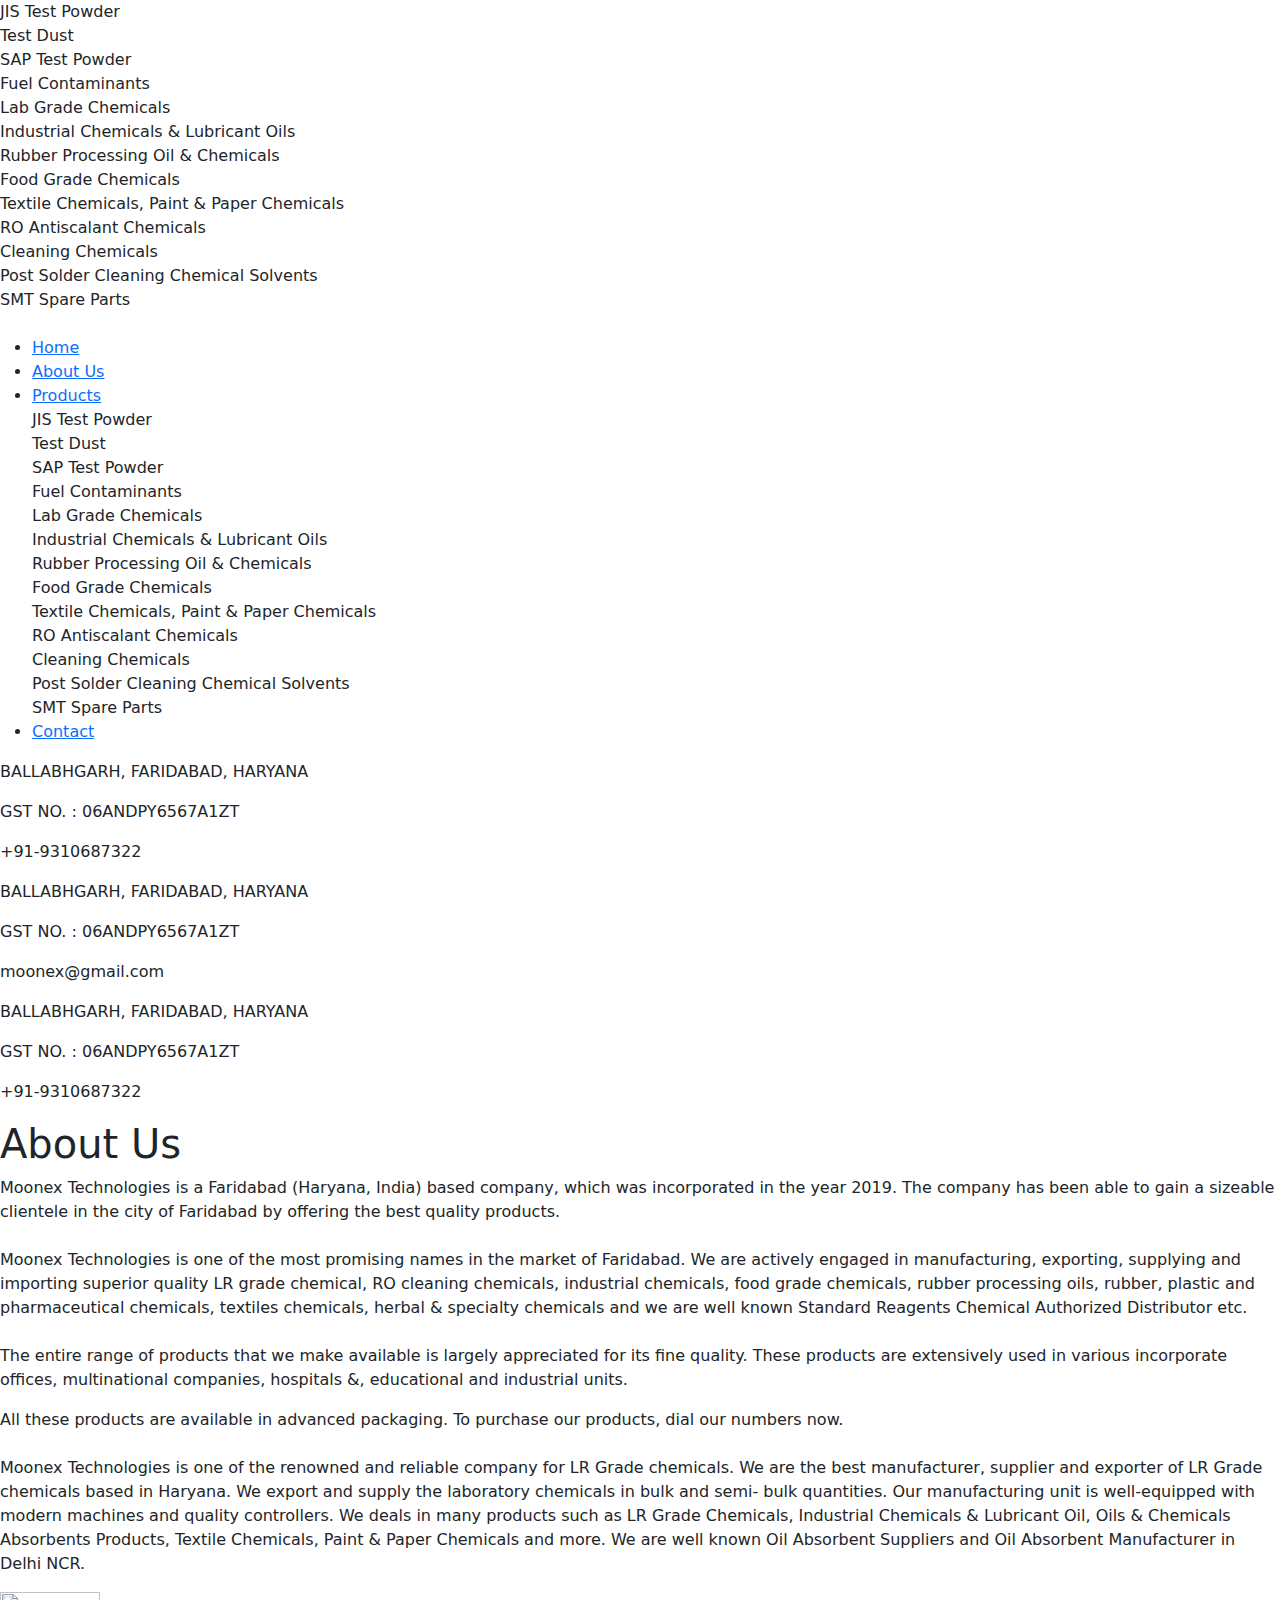
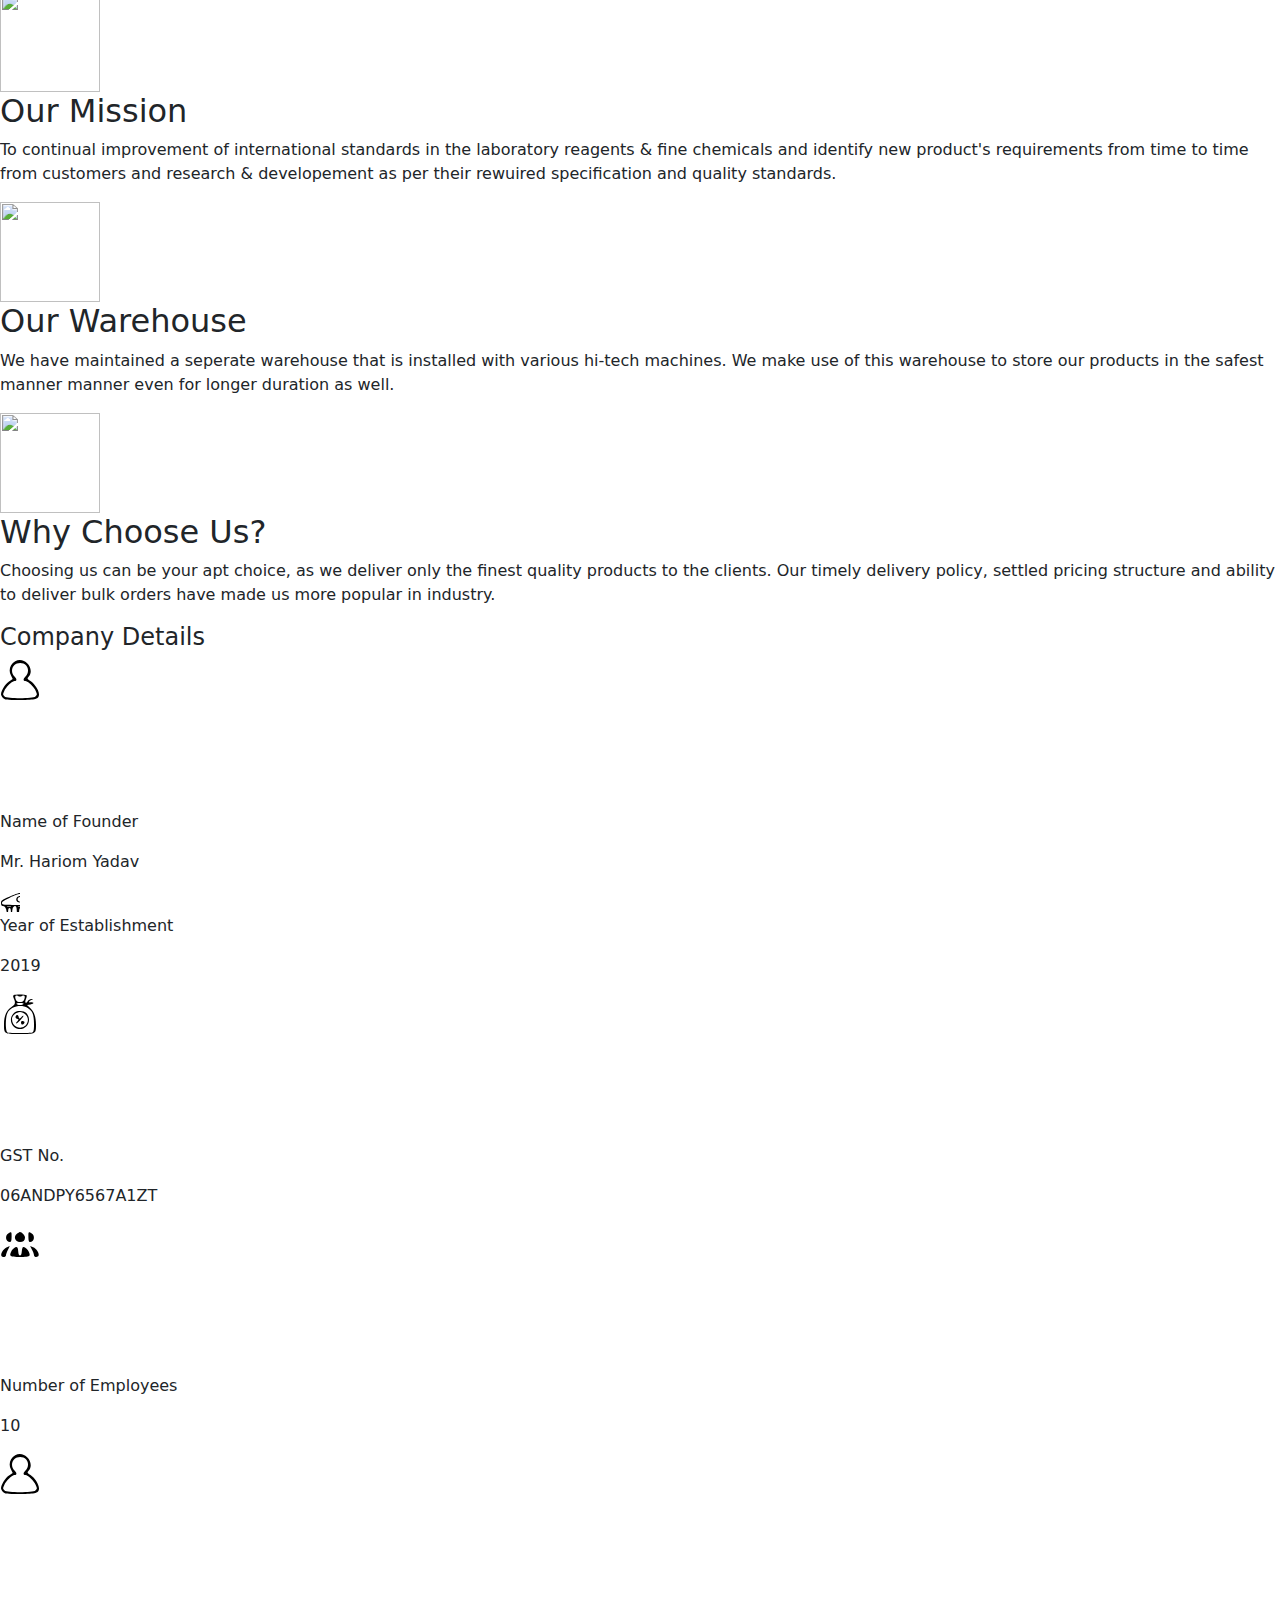
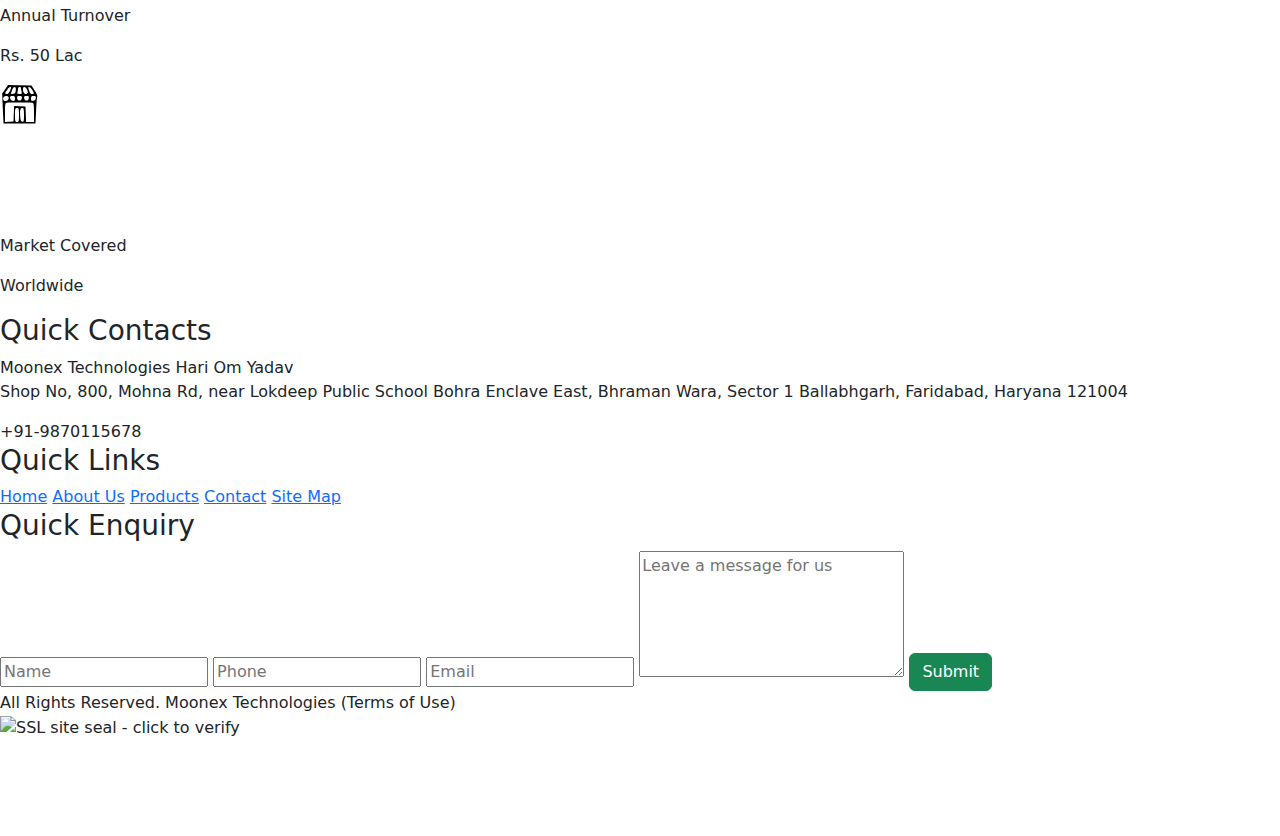
==== html/about_us.html @ 19f406d8 "Add files via upload" ====
<!DOCTYPE html>
<html lang="en">

<head>
    <meta charset="UTF-8">
    <meta http-equiv="X-UA-Compatible" content="IE=edge">
    <meta name="viewport" content="width=device-width, initial-scale=1.0">
    <title>Moonex Technology</title>
    <link rel="stylesheet" href="https://cdn.jsdelivr.net/npm/bootstrap@5.1.1/dist/css/bootstrap.min.css">
    <link rel="stylesheet" href="../css/about_us.css">
    <link rel="stylesheet" href="../css/about_usmobile.css">
    <script src="https://use.fontawesome.com/1861f71565.js"></script>
</head>

<body>
    
     <!-- navbar -->
     <nav>
        
        <div class="mobile__toggle_off"  onclick="myFunction()">
            <span class="fa fa-bars" id="bars"></span>
            <span class="fa fa-times" id="wheel"></span>

        </div>
        <div class="verticalDrop" id="vDropOn">
            <div class="vertical__box" id="vd1"onclick="navDrop(this.id)">JIS Test Powder</div>
            <div class="vertical__box" id="vd2"onclick="navDrop(this.id)">Test Dust</div>
            <div class="vertical__box" id="vd3"onclick="navDrop(this.id)">SAP Test Powder</div>
            <div class="vertical__box" id="vd4"onclick="navDrop(this.id)">Fuel Contaminants</div>
            <div class="vertical__box" id="vd5"onclick="navDrop(this.id)">Lab Grade Chemicals</div>
            <div class="vertical__box" id="vd6"onclick="navDrop(this.id)">Industrial Chemicals & Lubricant Oils</div>
            <div class="vertical__box" id="vd7"onclick="navDrop(this.id)">Rubber Processing Oil & Chemicals</div>
            <div class="vertical__box" id="vd8"onclick="navDrop(this.id)">Food Grade Chemicals</div>
            <div class="vertical__box" id="vd9"onclick="navDrop(this.id)">Textile Chemicals, Paint & Paper Chemicals</div>
            <div class="vertical__box" id="vd10"onclick="navDrop(this.id)">RO Antiscalant Chemicals</div>
            <div class="vertical__box" id="vd11"onclick="navDrop(this.id)">Cleaning Chemicals</div>
            <div class="vertical__box" id="vd12"onclick="navDrop(this.id)">Post Solder Cleaning Chemical Solvents</div>
            <div class="vertical__box" id="vd13"onclick="navDrop(this.id)">SMT Spare Parts</div>
    </div>
        <div class="mobile__toggle_on" id="mobile__on">
        
            <div class="vertical__box"><a href="../index.html">Home</a></div>    
            <div class="vertical__box"><a href="about_us.html">About Us</a></div>
            <div class="vertical__box" id="vertical_product">Products
            
            
            </div>

            <div class="vertical__box"><a href="contact.html">Contact</a></div>
            
    </div>
        
        <div class="logo">
            <img src="../photos/logo.png" alt="" srcset="">
        </div>
        
        <!-- <div class="menu"> -->
            <ul class="list__items">
                <li><a href="">Home</a></li>
                <li><a href="html/about_us.html">About Us</a></li>
                <li id="product_dropdown"><a href="html/products.html">Products </a>
                <div id="dropDown">

                        <!-- https://qmigo.github.io/moonex.github.io/html/products.html -->
                        <div id="nv1"onclick="navDrop(this.id)">JIS Test Powder</div>
                        <div id="nv2"onclick="navDrop(this.id)">Test Dust</div>
                        <div id="nv3"onclick="navDrop(this.id)">SAP Test Powder</div>
                        <div id="nv4"onclick="navDrop(this.id)">Fuel Contaminants</div>
                        <div id="nv5"onclick="navDrop(this.id)">Lab Grade Chemicals</div>
                        <div id="nv6"onclick="navDrop(this.id)">Industrial Chemicals & Lubricant Oils</div>
                        <div id="nv7"onclick="navDrop(this.id)">Rubber Processing Oil & Chemicals</div>
                        <div id="nv8"onclick="navDrop(this.id)">Food Grade Chemicals</div>
                        <div id="nv9"onclick="navDrop(this.id)">Textile Chemicals, Paint & Paper Chemicals</div>
                        <div id="nv10"onclick="navDrop(this.id)">RO Antiscalant Chemicals</div>
                        <div id="nv11"onclick="navDrop(this.id)">Cleaning Chemicals</div>
                        <div id="nv12"onclick="navDrop(this.id)">Post Solder Cleaning Chemical Solvents</div>
                        <div id="nv13"onclick="navDrop(this.id)">SMT Spare Parts</div>
                    </div>
                </li>
                
                <li><a href="html/contact.html">Contact</a></li>
            </ul>
        <div class="contact__icons">
            <div class="icons__hover " >
                
                <span class="fa fa-mobile fa-lg " ></span>
            </div>
            <div class="contact_notification">
                <p> BALLABHGARH, FARIDABAD, HARYANA</p>
                <p> GST NO. : 06ANDPY6567A1ZT </p>
                <p> +91-9310687322</p>
                
            </div>

            <div class="icons__hover">
                
                <span class="fa fa-envelope fa-sm" onclick="gmail()"></span>
            </div>
            <div class="contact_notification">
                <p> BALLABHGARH, FARIDABAD, HARYANA</p>
                <p> GST NO. : 06ANDPY6567A1ZT </p>
                <p> moonex@gmail.com</p>
                
            </div>
            <div class="icons__hover">
                
                <span class="fa fa-whatsapp fa-lg" onclick="whtsapWeb()"></span>
            </div>
            <div class="contact_notification">
                <p> BALLABHGARH, FARIDABAD, HARYANA</p>
                <p> GST NO. : 06ANDPY6567A1ZT </p>
                <p> +91-9310687322</p>
                
            </div>
            
        </div>
         
    </nav>
   
    <!-- navbar -->
    <!--container class  -->
    <div class="container_">
        <section class="heading">
            <div class="heading_bg"></div>
            <h1>About Us</h1>
        </section>
        <!-- content section -->
        <section class="content_section">
            <div class="content_col1">
                <div class="content_col1_box">
                    <p>
                        Moonex Technologies is a Faridabad (Haryana, India) based company, which was incorporated in the year 2019. The company has been able to gain a sizeable clientele in the city of Faridabad by offering the best quality products.<br><br>                        Moonex Technologies is one of the most promising names in the market of Faridabad. We are actively engaged in manufacturing, exporting, supplying and importing superior quality LR grade chemical, RO cleaning chemicals, industrial
                        chemicals, food grade chemicals, rubber processing oils, rubber, plastic and pharmaceutical chemicals, textiles chemicals, herbal & specialty chemicals and we are well known Standard Reagents Chemical Authorized Distributor etc.<br><br>                        The entire range of products that we make available is largely appreciated for its fine quality. These products are extensively used in various incorporate offices, multinational companies, hospitals &, educational and industrial
                        units.
                    </p>

                </div>
            </div>
            <div class="content_col2">
                <div class="content_col2_box">
                    <p>

                        All these products are available in advanced packaging. To purchase our products, dial our numbers now.<br><br> Moonex Technologies is one of the renowned and reliable company for LR Grade chemicals. We are the best manufacturer,
                        supplier and exporter of LR Grade chemicals based in Haryana. We export and supply the laboratory chemicals in bulk and semi- bulk quantities. Our manufacturing unit is well-equipped with modern machines and quality controllers.
                        We deals in many products such as LR Grade Chemicals, Industrial Chemicals & Lubricant Oil, Oils & Chemicals Absorbents Products, Textile Chemicals, Paint & Paper Chemicals and more. We are well known Oil Absorbent Suppliers and
                        Oil Absorbent Manufacturer in Delhi NCR.
                    </p>
                </div>

            </div>
        </section>
        <!-- content section -->
        <!-- cards section -->
        <section class="cards_section">
            <div class="cards_container">
                <div class="cards">
                    <img src="../photos/comp-info-img-14683.png" alt="" height="100px" width="100px">
                    <h2>Our Mission</h2>
                    <p class="text">
                        To continual improvement of international standards in the laboratory reagents & fine chemicals and identify new product's requirements from time to time from customers and research & developement as per their rewuired specification and quality standards.
                    </p>
                </div>
                <div class="cards">
                    <img src="../photos/comp-info-img-14686.png" alt="" height="100px" width="100px">
                    <h2>Our Warehouse</h2>
                    <p>
                        We have maintained a seperate warehouse that is installed with various hi-tech machines. We make use of this warehouse to store our products in the safest manner manner even for longer duration as well.
                    </p>
                </div>
                <div class="cards">
                    <img src="../photos/comp-info-img-14687.png" alt="" height="100px" width="100px">
                    <h2>Why Choose Us?</h2>
                    <p>
                        Choosing us can be your apt choice, as we deliver only the finest quality products to the clients. Our timely delivery policy, settled pricing structure and ability to deliver bulk orders have made us more popular in industry.
                    </p>
                </div>

            </div>
        </section>
        <!-- cards section -->
        <!-- company details -->
        <section class="company_details">
            <div class="company_details_heading">
                <h4>Company Details</h4>
                <div class="underline"></div>
            </div>
            <div class="details_div">
                <div class="details">
                    <div class="information">
                        <div class="svg_img">
                            <div class="svg_border">
                                <svg version="1.0"><g transform="translate(0,40) scale(0.10,-0.10)"><path d="M152 387 c-51 -29 -70 -88 -43 -140 l18 -36 -37 -25 c-37 -24 -80
                                -94 -80 -129 0 -9 9 -26 20 -37 18 -18 33 -20 168 -20 163 0 192 8 192 57 0
                                39 -45 108 -85 133 -32 20 -35 24 -21 39 72 80 -37 210 -132 158z m108 -39
                                c29 -31 26 -83 -5 -114 -26 -26 -25 -44 0 -44 22 0 87 -61 101 -97 17 -40 17
                                -38 -2 -57 -23 -23 -285 -23 -308 0 -19 19 -19 17 -2 57 14 36 79 97 101 97
                                25 0 26 18 0 44 -32 32 -33 81 -3 113 29 31 89 32 118 1z"></path>"&gt;</g></svg>
                            </div>
                        </div>
                        <div class="info">
                            <p class="light fn-small">Name of Founder</p>
                            <p class="fn-medium">Mr. Hariom Yadav</p>
                        </div>

                    </div>
                    <div class="information">
                        <div class="svg_img">
                            <div class="svg_border">
                                <svg version="1.0" width="20px" height="20px"><g transform="translate(0,40) scale(0.10,-0.10)"><path d="M93 353 c-76 -33 -83 -38 -83 -64 0 -20 5 -29 16 -29 30 0 43 -32 44
                                    -107 0 -53 -4 -73 -13 -73 -19 0 -49 -39 -45 -58 3 -15 24 -17 184 -20 155 -2
                                    183 0 194 13 11 14 9 20 -18 45 -30 27 -32 33 -32 99 0 82 6 101 30 101 23 0
                                    33 15 25 38 -6 21 -161 92 -197 91 -13 0 -60 -17 -105 -36z m206 -9 c59 -27
                                    81 -42 81 -55 0 -18 -11 -19 -180 -19 -169 0 -180 1 -180 19 0 13 21 28 78 54
                                    42 20 87 36 99 36 12 1 58 -15 102 -35z m-191 -91 c-10 -2 -26 -2 -35 0 -10 3
                                    -2 5 17 5 19 0 27 -2 18 -5z m56 -9 c3 -9 6 -49 6 -90 0 -72 -1 -74 -25 -74
                                    -25 0 -25 1 -25 78 0 47 5 83 12 90 16 16 25 15 32 -4z m54 9 c-10 -2 -26 -2
                                    -35 0 -10 3 -2 5 17 5 19 0 27 -2 18 -5z m56 -9 c3 -9 6 -49 6 -90 0 -72 -1
                                    -74 -25 -74 -24 0 -25 2 -25 74 0 41 3 81 6 90 8 21 30 21 38 0z m54 9 c-10
                                    -2 -26 -2 -35 0 -10 3 -2 5 17 5 19 0 27 -2 18 -5z m-218 -93 c0 -64 -3 -80
                                    -15 -80 -12 0 -15 16 -15 80 0 64 3 80 15 80 12 0 15 -16 15 -80z m108 -3 c2
                                    -64 0 -77 -13 -77 -12 0 -15 15 -15 81 0 60 3 80 13 77 8 -3 13 -31 15 -81z
                                    m102 3 c0 -64 -3 -80 -15 -80 -12 0 -15 15 -15 73 0 41 3 77 7 80 17 18 23 0
                                    23 -73z m40 -100 c0 -6 -60 -10 -161 -10 -104 0 -158 3 -154 10 4 6 68 10 161
                                    10 96 0 154 -4 154 -10z m20 -30 c0 -6 -67 -10 -180 -10 -113 0 -180 4 -180
                                    10 0 6 67 10 180 10 113 0 180 -4 180 -10z"></path><path d="M169 344 c-17 -21 0 -49 31 -49 31 0 48 28 31 49 -17 20 -45 20 -62
                                    0z m51 -13 c0 -26 -17 -36 -35 -21 -18 15 -8 40 16 40 12 0 19 -7 19 -19z"></path>"&gt;</g></svg>
                            </div>
                        </div>
                        <div class="info">
                            <p class="light fn-small">Year of Establishment</p>
                            <p class="fn-medium">2019</p>
                        </div>

                    </div>
                    <div class="information">
                        <div class="svg_img">
                            <div class="svg_border">
                                <svg version="1.0"><g transform="translate(0,40) scale(0.10,-0.10)"><path d="M139 389 c-10 -6 -10 -13 -1 -34 20 -43 14 -62 -23 -84 -48 -28 -74
                                    -88 -75 -169 0 -103 -2 -102 160 -102 160 0 160 0 160 92 0 77 -18 128 -56
                                    165 l-34 32 35 7 c19 3 32 11 29 16 -4 5 -15 8 -25 5 -27 -7 -24 12 4 23 22 9
                                    22 9 1 9 -12 1 -28 -9 -37 -21 -20 -31 -33 -16 -17 22 7 17 10 34 6 37 -9 10
                                    -112 12 -127 2z m81 -9 c26 14 37 -8 20 -39 -15 -29 -65 -29 -80 0 -17 31 -6
                                    53 20 39 14 -8 26 -8 40 0z m15 -80 c-3 -5 -19 -10 -35 -10 -16 0 -32 5 -35
                                    10 -4 6 10 10 35 10 25 0 39 -4 35 -10z m42 -40 c48 -29 63 -67 63 -158 0 -64
                                    -3 -81 -16 -86 -20 -8 -228 -8 -248 0 -22 9 -23 152 -1 195 34 65 135 90 202
                                    49z"></path><path d="M135 205 c-35 -34 -34 -93 1 -129 58 -58 154 -17 154 66 0 54 -35 88
                                    -90 88 -30 0 -47 -6 -65 -25z m120 -10 c62 -61 -5 -158 -86 -125 -31 13 -49
                                    43 -49 81 0 31 44 69 80 69 19 0 40 -9 55 -25z"></path><path d="M156 175 c-4 -10 2 -19 15 -23 19 -7 19 -9 5 -21 -9 -8 -16 -18 -16
                                    -24 0 -6 18 6 40 28 39 38 49 65 11 31 -17 -16 -19 -16 -24 4 -6 24 -22 26
                                    -31 5z"></path><path d="M210 116 c0 -8 4 -17 9 -20 11 -7 33 18 24 27 -12 12 -33 7 -33 -7z"></path>"&gt;</g></svg>
                            </div>
                        </div>
                        <div class="info">
                            <p class="light fn-small">GST No.</p>
                            <p class=" fn-medium ">06ANDPY6567A1ZT</p>
                        </div>

                    </div>
                    <div class="information ">
                        <div class="svg_img ">
                            <div class="svg_border ">
                                <svg version="1.0 "><g transform="translate(0,40) scale(0.10,-0.10) "><path d="M82 304 c-36 -25 -24 -84 18 -84 11 0 15 12 16 50 1 55 -1 57 -34 34z "></path><path d="M172 304 c-41 -29 -23 -84 28 -84 32 0 50 17 50 46 0
                                20 -32 54 -50 54 -3 0 -16 -7 -28 -16z "></path><path d="M284 270 c1 -38 5 -50 17 -50 41 0 53 59 17 84 -33 23 -35 21 -34 -34z "></path><path d="M64 166 c-31 -14 -61 -66 -49 -85 11 -18 45 -13 45 7 0 9 9 34 20 55 11 20 19 37 18
                                37 -2 -1 -17 -7 -34 -14z "></path><path d="M320 142 c11 -20 20 -45 20 -54 0 -22 38 -25 46 -4 9 24 -23 73 -55 84 l-30 11 19 -37z "></path><path d="M139 157 c-23 -17 -41 -56 -35 -73 8 -20 184 -20 192 0 10 26 -33 85 -63 86 -7
                                0 -13 -18 -15 -42 -2 -30 -8 -43 -18 -43 -10 0 -16 13 -18 43 -3 43 -14 51 -43 29z "></path>"&gt;</g>
                                </svg>
                            </div>
                        </div>
                        <div class="info">
                            <p class="light fn-small">Number of Employees</p>
                            <p class="fn-medium">10</p>
                        </div>

                    </div>
                    <div class="information">
                        <div class="svg_img">
                            <div class="svg_border">
                                <svg version="1.0"><g transform="translate(0,40) scale(0.10,-0.10)"><path d="M152 387 c-51 -29 -70 -88 -43 -140 l18 -36 -37 -25 c-37 -24 -80
                                    -94 -80 -129 0 -9 9 -26 20 -37 18 -18 33 -20 168 -20 163 0 192 8 192 57 0
                                    39 -45 108 -85 133 -32 20 -35 24 -21 39 72 80 -37 210 -132 158z m108 -39
                                    c29 -31 26 -83 -5 -114 -26 -26 -25 -44 0 -44 22 0 87 -61 101 -97 17 -40 17
                                    -38 -2 -57 -23 -23 -285 -23 -308 0 -19 19 -19 17 -2 57 14 36 79 97 101 97
                                    25 0 26 18 0 44 -32 32 -33 81 -3 113 29 31 89 32 118 1z"></path>"&gt;</g></svg>
                            </div>
                        </div>
                        <div class="info">
                            <p class="light fn-small">Annual Turnover</p>
                            <p class="fn-medium">Rs. 50 Lac</p>
                        </div>

                    </div>
                    <div class="information">
                        <div class="svg_img">
                            <div class="svg_border">
                                <svg version="1.0"><g transform="translate(0,40) scale(0.10,-0.10)"><path d="M51 347 l-29 -43 6 -150 7 -149 160 0 160 0 6 131 c3 72 9 135 12
                                    141 3 5 -8 32 -26 59 l-32 49 -117 3 -117 3 -30 -44z m59 19 c0 -25 -26 -66
                                    -41 -66 -24 0 -24 5 2 41 17 24 39 39 39 25z m48 -28 c-2 -25 -8 -34 -25 -36
                                    -27 -4 -26 -5 -12 37 15 43 41 42 37 -1z m52 20 c0 -7 3 -23 6 -35 5 -20 2
                                    -23 -21 -23 -21 0 -26 4 -21 16 3 9 6 24 6 35 0 10 7 19 15 19 8 0 15 -6 15
                                    -12z m60 -14 c14 -36 13 -44 -9 -44 -20 0 -31 18 -31 51 0 28 29 23 40 -7z
                                    m53 -3 c21 -37 21 -41 -2 -41 -10 0 -21 8 -24 18 -2 9 -8 25 -12 35 -12 29 19
                                    20 38 -12z m-239 -70 c10 -16 -5 -41 -24 -41 -23 0 -34 16 -26 35 6 16 42 20
                                    50 6z m66 -17 c0 -21 -4 -25 -22 -22 -15 2 -24 11 -26 26 -3 18 1 22 22 22 21
                                    0 26 -5 26 -26z m68 4 c-2 -15 -10 -23 -23 -23 -13 0 -21 8 -23 23 -3 18 1 22
                                    23 22 22 0 26 -4 23 -22z m70 0 c-2 -15 -10 -23 -23 -23 -13 0 -21 8 -23 23
                                    -3 18 1 22 23 22 22 0 26 -4 23 -22z m70 0 c-2 -15 -11 -24 -25 -26 -19 -3
                                    -23 1 -23 22 0 21 5 26 26 26 21 0 25 -4 22 -22z m-30 -47 c9 -1 12 -27 12
                                    -96 l0 -95 -40 0 -39 0 -3 77 -3 78 -57 3 -57 3 -3 -78 -3 -78 -42 -3 -43 -3
                                    0 95 c0 82 2 95 18 98 14 3 223 2 260 -1z m-138 -121 c0 -63 -2 -70 -20 -70
                                    -18 0 -20 7 -20 70 0 63 2 70 20 70 18 0 20 -7 20 -70z m50 -1 c0 -62 -2 -70
                                    -17 -67 -14 2 -19 15 -21 57 -4 63 2 81 23 81 12 0 15 -14 15 -71z"></path>"&gt;</g></svg>
                            </div>
                        </div>
                        <div class="info">
                            <p class="light fn-small">Market Covered</p>
                            <p class="fn-medium">Worldwide</p>
                        </div>

                    </div>
                </div>
            </div>
        </section>
        <!-- company details -->
    </div>
    <!--container class  -->
    <!-- footer -->

    <section class="footer">
        <div class="footer_one">
            <div class="q_contact">
                <h3>
                    Quick Contacts
                </h3>
                <span>
                    <i class="fa fa-building"></i>
                    Moonex Technologies
                </span>
                <span>
                    <i class="fa fa-user fa-lg"></i>
                    Hari Om Yadav
                </span>
                <span id="span3">
                    <i class="fa fa-map-marker fa-lg"></i>
                    <p>Shop No, 800, Mohna Rd, near Lokdeep Public School
                    Bohra Enclave East, Bhraman Wara, Sector 1
                    Ballabhgarh, Faridabad, Haryana 121004 </p>
                </span>
                <span>
                    <i class="fa fa-mobile fa-2x"></i>
                    +91-9870115678
                </span>
                <div class="footerline"></div>
            </div>
            
            <div class="q_links">
                <h3>
                    Quick Links
                </h3>
                <a href="../index.html">Home</a>
                <a href="about_us.html">About Us</a>
                <a href="products.html">Products</a>
                <a href="contact.html">Contact</a>
                <a href="contact.html#map">Site Map</a>
                <div class="footerline"></div>

            </div>
            <div class="q_enquiry">
                <h3>
                    Quick Enquiry
                </h3>
                <form action="" id="form" class="form">
                    <input type="text" placeholder="Name">
                    <input type="tel" name="" id="" placeholder="Phone">
                    <input id="email"type="email" placeholder="Email">
                   
                    <textarea name="" id="textarea" cols="30" rows="5" placeholder="Leave a message for us"></textarea>
                    <button class="btn btn-success">Submit</button>
                </form>
                
            </div>
        </div>
        <div class="footer_two">
            <div class="footer_content">
                All Rights Reserved. Moonex Technologies (Terms of Use)<br>
                <!-- Developed & Managed By Weblink.In Pvt. Ltd. -->
            </div>
            <div class="footer_logo">
                <!-- <img src="https://catalog.wlimg.com/main-common/ei.png" alt=""> -->
                <img style="cursor:pointer;cursor:hand" src="https://seal.starfieldtech.com/images/3/en/siteseal_sf_3_h_l_m.gif"  alt="SSL site seal - click to verify">
            </div>
        </div>
    </section>
    <!-- footer -->
    <a href="" id="linktoProduct" style="display: none;"></a>


    <a href="https://mail.google.com/mail/?view=cm&fs=1&tf=1&to=ank031100@gmail.com" id="gmail" style="display: none;"  target="_blank"></a>

    <script>
       

        
function whtsapWeb()
{
    window.location.href="https://api.whatsapp.com/send/?phone=919870115678&text&app_absent=0";
}
function gmail()
{
    document.getElementById("gmail").click();

}

        
        var dropDown=document.getElementById("dropDown");
        dropDown.addEventListener("scroll",()=>{
            document.getElementsByTagName("body")[0].style.overflow=0;
        })

        window.addEventListener("resize",()=>{
            var x=document.getElementById("mobile__on");
        if(window.innerWidth>480)
        {
            x.style.display="none";
        }
        })

        function navDrop(id)
        {   var str=id;
            console.log(str);
            str=id.substr(2);
            console.log(str);
            id="nv"+str;
            var linkbutton=document.getElementById("linktoProduct").setAttribute("href",`products.html#${id}`);
            
            document.getElementById("linktoProduct").click();
        }
        
    
    </script>
    <script src="../js/mobileNav.js"></script>
</body>

</html>
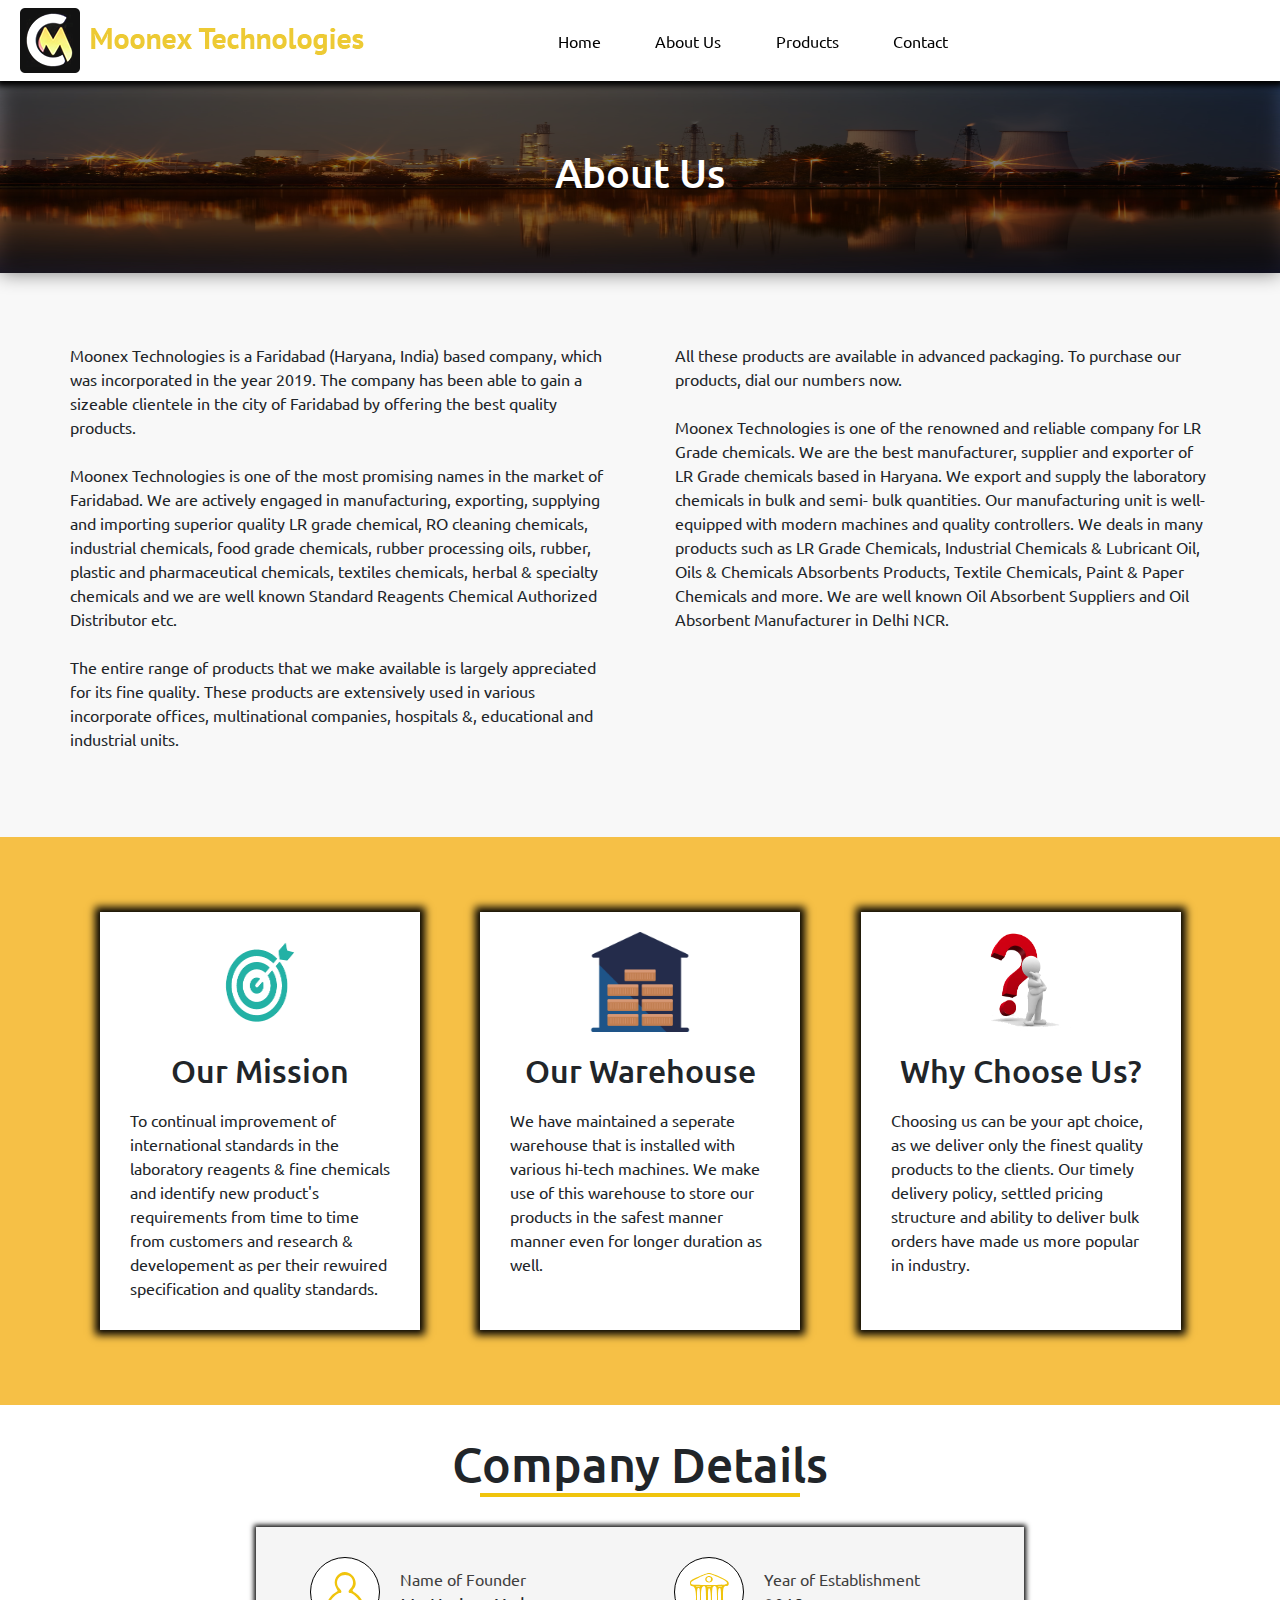
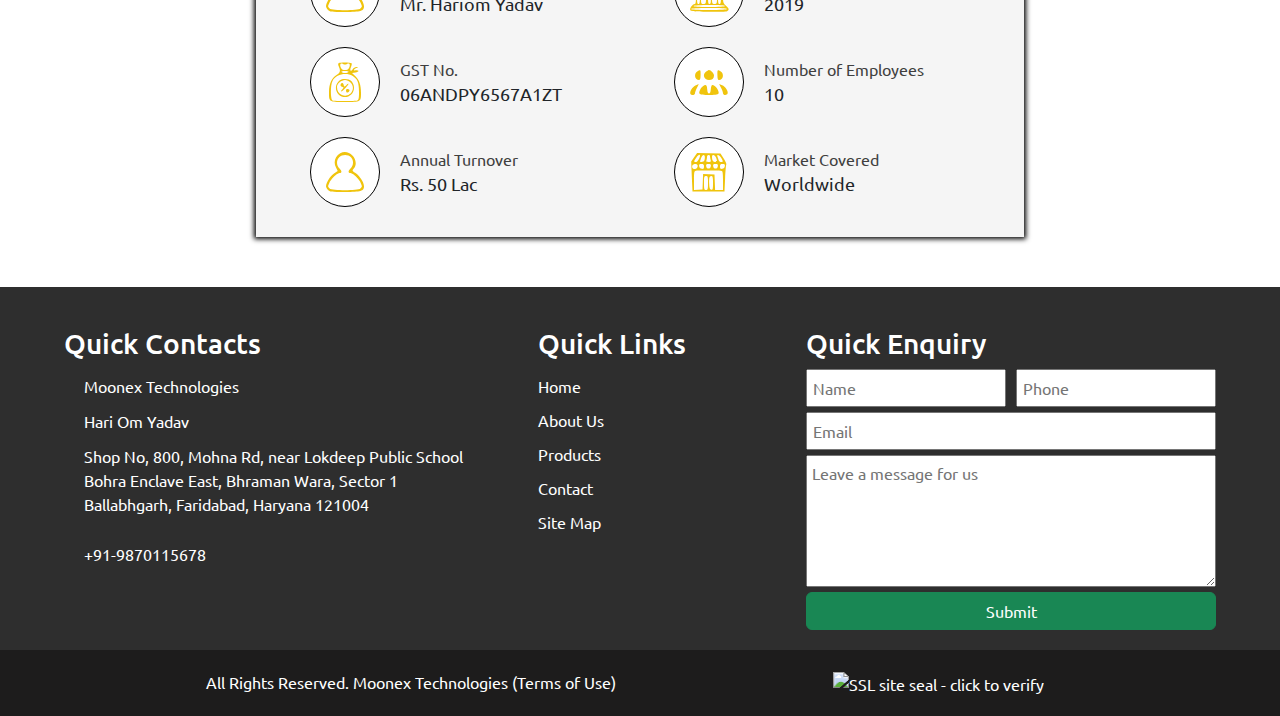
==== commit 14070cbe: "Add files via upload" ====
--- a/html/about_us.html
+++ b/html/about_us.html
@@ -56,9 +56,9 @@
         
         <!-- <div class="menu"> -->
             <ul class="list__items">
-                <li><a href="">Home</a></li>
-                <li><a href="html/about_us.html">About Us</a></li>
-                <li id="product_dropdown"><a href="html/products.html">Products </a>
+                <li><a href="../index.html">Home</a></li>
+                <li><a href="#">About Us</a></li>
+                <li id="product_dropdown"><a href="products.html">Products </a>
                 <div id="dropDown">
 
                         <!-- https://qmigo.github.io/moonex.github.io/html/products.html -->
@@ -78,7 +78,7 @@
                     </div>
                 </li>
                 
-                <li><a href="html/contact.html">Contact</a></li>
+                <li><a href="contact.html">Contact</a></li>
             </ul>
         <div class="contact__icons">
             <div class="icons__hover " >
--- a/css/about_us.css
+++ b/css/about_us.css
@@ -0,0 +1,908 @@
+@import url('https://fonts.googleapis.com/css2?family=Ubuntu:wght@300;400&display=swap');
+* {
+    margin: 0;
+    padding: 0;
+    font-family: 'Ubuntu', sans-serif;
+    box-sizing: border-box;
+    /* overflow-anchor: none; */
+}
+
+
+/* navbar css */
+/* phone toggle */
+#vDropOn{
+    display: none;
+}
+nav{
+    position: sticky;
+    left: 0;
+    top: 0;
+    display: flex;
+    width: inherit;
+    align-items: center;
+    justify-content: space-between;
+    background-color: #fff; 
+    padding: 5px 0; 
+    z-index: 1000;
+    height: fit-content;
+    padding: 8px 0px;
+    box-shadow: 0px 2px 6px 3px black;
+}
+
+.mobile__toggle_off{
+    display: none;
+    margin-left: 10px;
+    font-size: 2rem;
+    align-items: center;
+    justify-content: center;
+    overflow: hidden;
+}
+.mobile__toggle_on{
+    position: absolute;
+    top:70px;
+    left: 0px;
+    display: none;
+    background-color: #DCDCDC;
+    flex-direction:column;
+    width: 300px;
+    height: 300px;
+    border-radius: 7px;
+    
+
+}
+.vertical__box{
+    width: inherit;
+    height: 25%;
+    display: flex;
+    align-items: center;
+     
+}
+.vertical__box:hover{
+    transition: transform 0.4s ease-in;
+    transform: scale(1.02);
+    background-color: #9c9c9c;
+    
+}
+.vertical__box > a{
+    text-decoration: none;
+    font-family: 'Ubuntu', sans-serif;
+    color: black;
+    font-weight: bold;
+    font-size: 1.4rem;  
+    margin:5px 10px;
+}
+.logo > img{
+    margin-left: 20px;
+    object-fit: contain;
+}
+
+/* when screen size reduces .list__items will disappear */
+.list__items{
+    width:40vw;
+    display: flex;
+    align-items: center;
+    justify-content: space-evenly;
+    margin-block-end: 0px;
+
+}
+.list__items > li{
+    list-style: none;
+    width: fit-content;
+    height: 65px;
+    display: flex;
+    align-items: center;
+    /* background-color: teal; */
+    
+}
+.list__items>li>a:hover{
+    background-color: #f6c046;
+    color: black;
+    border-radius: 20px;
+    
+
+}
+.list__items > li> a{
+    text-decoration: none;
+    color: black;
+    font-size: 1.0rem;
+    padding: 7px 10px;
+
+}
+/* dropdown */
+#product_dropdown{
+    position: relative;
+    /* background-color: tomato; */
+}
+#product_dropdown:hover #dropDown{
+    display: flex;
+}
+#dropDown{
+    display: none;
+    position: absolute;
+    min-width: fit-content;
+    width: 20vw;
+    /* padding: 10px; */
+    padding-left: 0px;
+    padding-right: 0px;
+    padding-inline-start: 0px;
+    z-index: 1001;
+    left: 0;
+    top: 65px;;
+    border: 1px solid black;
+    background-color: white;
+    /* display: flex; */
+    list-style: none;
+    flex-direction: column;
+    box-shadow: 0px 0px 6px 2px black;
+    overflow-y: scroll;
+    max-height: 65vh;
+    -ms-overflow-style: none;  /* IE and Edge */
+    scrollbar-width: none;  /* Firefox */
+}
+#dropDown::-webkit-scrollbar{
+    width: 0;
+    background: transparent;
+}
+
+#dropDown>div{
+    width: inherit;
+    height: fit-content;
+    padding:1rem 0px 0.5rem 1rem;
+    font-size:0.9rem;
+    cursor: default;
+}
+#dropDown>div:hover{
+    box-shadow: 0px 0px 6px 3px black;
+}
+#dropDown>div>a{
+    text-decoration: none;
+    color: black;
+}
+
+/* dropdown */
+
+
+.contact_notification{
+    position: absolute;
+    height: 35px;
+    width: 100vw;
+    top: 60px;
+    right: -20px;
+    z-index: 0;
+    display: none;
+
+    /* border: 1px solid black; */
+}
+.contact_notification>p{
+    display: block;
+    height: fit-content;
+    /* background-color: black; */
+    font-size: 1rem;
+    margin: auto;
+}
+
+
+.contact__icons{
+    display: flex;
+    align-items: center;
+    justify-content: space-between;
+    color: black;
+    font-size: 1.3rem;
+    min-width: 130px;
+    margin: 0 20px;
+    position: relative;
+}
+.icons__hover{
+    width: 40px;
+    height: 40px;
+    display: flex;
+    justify-content: center;
+    align-items: center;
+    font-size: 1.5rem;
+    position: relative;
+}
+.icons__hover:hover + .contact_notification{
+    animation: zoom_out 0.2s 1 linear forwards;
+    background: #000;
+    box-shadow: 0px 0px 6px 2px black;
+    color: white;
+    display: flex;
+    /* justify-content: center;
+    align-items: center; */
+    
+}
+@keyframes zoom_out{
+    0% {transform: scale(0);}
+    100% {transform: scale(1);}
+}
+
+.icons__hover:hover{
+   color: white;
+    background-color: #000;
+    border-radius: 50%;
+    outline: solid transparent 1px;
+}
+
+
+/* navbar css */
+
+
+/* container css */
+
+.container_ {
+    height: auto;
+    width: inherit;
+}
+
+
+/* container css */
+
+
+/* heading css */
+
+.heading {
+    position: relative;
+    width: inherit;
+    height: 15vw;
+    display: flex;
+    justify-content: center;
+    align-items: center;
+    background: teal;
+    background: url(../photos/abt_us_bg.jpg);
+    background-size: 100% 100%;
+    /* box-shadow: 0px 5px 7px 2px black; */
+}
+
+.heading_bg {
+    position: absolute;
+    top: 0;
+    left: 0;
+    height: 100%;
+    width: 100%;
+    background-color: #000;
+    opacity: 0.5;
+    filter: blur(10px);
+}
+
+.heading>h1 {
+    color: #fff;
+    font-size: 2.5rem;
+    z-index: 1;
+}
+
+
+/*  heading css*/
+
+
+/* content section css*/
+
+.content_section {
+    background-color: rgb(248, 248, 248);
+    height: auto;
+    display: flex;
+    overflow: hidden;
+}
+
+.content_col1 {
+    /* display: relative; */
+    display: flex;
+    justify-content: center;
+    /* align-items: center; */
+    width: 50%;
+    height: inherit;
+    /* background-color: lawngreen; */
+}
+
+.content_col1_box {
+    position: relative;
+    /* background-color: teal; */
+    height: auto;
+    width: auto;
+    margin: 70px 35px 70px 70px;
+    animation: to_right 2s forwards;
+}
+
+.content_col2 {
+    /* display: relative; */
+    display: flex;
+    justify-content: center;
+    /* align-items: center; */
+    width: 50%;
+    height: inherit;
+    /* background-color: indigo; */
+}
+
+.content_col2_box {
+    position: relative;
+    /* background-color: tomato; */
+    height: auto;
+    width: auto;
+    margin: 70px 70px 70px 35px;
+    animation: to_left 2s forwards;
+}
+
+.content_section>div>div>p {
+    font-size: 1rem;
+}
+
+
+/* content section css*/
+
+
+/* cards section */
+
+.cards_section {
+    display: flex;
+    justify-content: center;
+    height: fit-content;
+    background-color: #f6c046;
+    padding: 50px 0px;
+    /* background-color: #fff; */
+}
+
+.cards_container {
+    display: flex;
+    width: 90%;
+    justify-content: space-evenly;
+}
+
+.cards {
+    display: flex;
+    flex-direction: column;
+    /* justify-content: center; */
+    align-items: center;
+    width: 25vw;
+    min-height: fit-content;
+    min-height: 80%;
+    background: #fff;
+    margin: 25px;
+    box-shadow: 0px 0px 8px 5px black;
+}
+
+.cards>img {
+    margin: 20px;
+}
+
+.cards>h2 {
+    text-align: center;
+}
+
+.cards>p {
+    margin: 10px 30px 30px 30px;
+    font-size: 1rem;
+}
+
+
+/* cards section */
+
+
+/* company details */
+
+.company_details {
+    min-height: auto;
+    height: fit-content;
+    width: inherit;
+    display: flex;
+    flex-direction: column;
+    /* justify-content: center; */
+    background-color: #fff;
+}
+
+.company_details_heading {
+    text-align: center;
+    height: 20%;
+}
+
+.company_details_heading>h4 {
+    font-size: 3rem;
+    margin: 30px 0px 0px 0px;
+}
+
+.details_div {
+    display: flex;
+    width: 100%;
+    height: auto;
+    justify-content: center;
+    margin: 30px 0px 50px 0px;
+}
+
+.details {
+    min-height: fit-content;
+    height: 100%;
+    width: 60%;
+    background-color: rgb(245, 245, 245);
+    padding: 20px;
+    display: grid;
+    grid-template-columns: auto auto;
+    box-shadow: 0px 0px 5px 2px black;
+}
+
+.information {
+    min-height: fit-content;
+    height: 100%;
+    width: 100%;
+    display: flex;
+    /* border: 1px solid black; */
+    /* background-color: tomato; */
+    padding: 10px 0px;
+}
+
+.svg_img {
+    width: 30%;
+    display: flex;
+    justify-content: flex-end;
+    margin-right: 20px;
+    align-items: center;
+    min-height: fit-content;
+    height: 100%;
+    text-align: center;
+}
+
+.svg_border {
+    height: 70px;
+    width: 70px;
+    border: 1px solid black;
+    display: flex;
+    justify-content: center;
+    align-items: center;
+    border-radius: 50%;
+    background-color: #fff;
+}
+
+svg {
+    height: 40px;
+    width: 40px;
+    /* padding: px; */
+    fill: #f0c40d;
+    /* border: 1px solid black; */
+}
+
+.info {
+    width: 70%;
+    height: fit-content;
+    display: block;
+    margin: auto;
+}
+
+.info>p {
+    /* text-align: center; */
+    margin: auto;
+}
+
+
+/* company details */
+
+
+/* footer */
+.footer{
+    width: inherit;
+    height: fit-content;
+    padding-top:20px;
+    display: flex;
+    flex-direction: column;
+    background-color: #2e2e2e;
+    color: #fff;
+}
+.footer_one{
+    display: grid;
+    grid-template-columns:2fr 1fr 2fr;
+    width:90%;
+    margin: 20px auto;
+    gap:0px 5vw;
+
+}
+.footer_one>div{
+    display: flex;
+    width: 100%;
+    flex-direction: column;
+}
+.footer span{
+    margin:5px 0px;
+    width: 100%;
+}
+
+.q_contact>span>i{
+    margin: 0px 10px;
+}
+#span3{
+    display: flex;
+}
+.q_links>a{
+    margin:5px 0px;
+    width: 100%;
+    text-decoration: none;
+    color: white;
+}
+.q_links>a:hover{
+    text-decoration: underline;
+    cursor: pointer;
+}
+.form{
+    width: 100%;
+    display: grid;
+    gap:5px 10px;
+    grid-template-columns: 1fr 1fr;
+}
+.form input,textarea{
+    padding: 5px;
+    width: 100%;
+}
+textarea,input:focus{
+    outline: none;
+    
+}
+#email{
+    grid-column:1/ span 2;
+
+}
+#textarea{
+    grid-column:1/ span 2;
+}
+.btn{
+    grid-column:1/ span 2;
+
+}
+.footer_two{
+    display: flex;
+    width: inherit;
+    height: fit-content;
+    padding: 20px;
+    /* margin:20px; */
+    background-color: #1d1c1c;
+    justify-content: space-evenly;    
+}
+
+
+.footer_logo>img{
+    margin:0 30px;
+}
+
+/* footer */
+
+
+/* animation */
+
+@keyframes to_right {
+    0% {
+        left: -1000px;
+    }
+    100% {
+        left: 0px
+    }
+}
+
+@keyframes to_left {
+    0% {
+        left: 1000px;
+    }
+    100% {
+        left: 0px;
+    }
+}
+
+
+/* utility */
+
+.light {
+    color: #3f3f3f;
+}
+
+.fn-small {
+    font-size: 1rem;
+    ;
+}
+
+.fn-medium {
+    font-size: 1.1rem;
+    ;
+}
+
+#bars {
+    display: flex;
+    color: black;
+}
+
+#wheel {
+    display: none;
+    color: black;
+}
+
+.fs {
+    font-size: 4rem;
+    /* line-height:100px; */
+    text-shadow: 5px 3px 4px black;
+}
+
+.fms {
+    font-size: 4rem;
+    /* --bs-body-line-height: 0px; */
+}
+
+.fm {
+    /* color: #3a3e39; */
+    /* line-height:50px; */
+    font-size: 6rem;
+    text-shadow: 5px 3px 4px black;
+    /* --bs-body-line-height: 0px; */
+}
+
+.fl {
+    line-height: 120px;
+    font-size: 8.5rem;
+    text-shadow: 5px 3px 4px black;
+    /* --bs-body-line-height: 0px; */
+}
+
+.no_display {
+    display: none;
+}
+
+.underline {
+    display: block;
+    width: 25vw;
+    line-height: -80px;
+    height: 4px;
+    margin-bottom: 30px;
+    margin: 0px auto;
+    /* color: black; */
+    background-color: #f0c40d;
+}
+
+
+@media screen and (min-width:481px) and (max-width:1024px) {
+    body{
+        overflow-x: hidden;
+    }
+    nav{
+        position: sticky;
+        left: 0;
+        top: 0;
+        display: flex;
+        width: inherit;
+        align-items: center;
+        flex-direction: column;
+        justify-content: space-between;
+        background-color: #fff; 
+        padding: 5px 0; 
+        z-index: 1000;
+        height: fit-content;
+        padding: 8px 0px;
+        box-shadow: 0px 2px 6px 3px black;
+    }
+    
+    .mobile__toggle_off{
+        display: none;
+        margin-left: 10px;
+        font-size: 2rem;
+        align-items: center;
+        justify-content: center;
+        overflow: hidden;
+    }
+    .mobile__toggle_on{
+        position: absolute;
+        top:70px;
+        left: 0px;
+        display: none;
+        background-color: #DCDCDC;
+        flex-direction:column;
+        width: 300px;
+        height: 300px;
+        border-radius: 7px;
+        
+    
+    }
+    .vertical__box{
+        width: inherit;
+        height: 25%;
+        display: flex;
+        align-items: center;
+         
+    }
+    .vertical__box:hover{
+        transition: transform 0.4s ease-in;
+        transform: scale(1.02);
+        background-color: #9c9c9c;
+        
+    }
+    .vertical__box > a{
+        text-decoration: none;
+        font-family: 'Ubuntu', sans-serif;
+        color: black;
+        font-weight: bold;
+        font-size: 1.4rem;  
+        margin:5px 10px;
+    }
+    .logo > img{
+        margin-left: 20px;
+        object-fit: contain;
+    }
+    
+    /* when screen size reduces .list__items will disappear */
+    .list__items{
+        width:80vw;
+        display: flex;
+        align-items: center;
+        justify-content: space-evenly;
+        margin-block-end: 0px;
+    
+    }
+    .list__items > li{
+        list-style: none;
+        width: fit-content;
+        height: 65px;
+        display: flex;
+        align-items: center;
+        /* background-color: teal; */
+        
+    }
+    .list__items>li>a:hover{
+        background-color: #f6c046;
+        color: black;
+        border-radius: 20px;
+        
+    
+    }
+    .list__items > li> a{
+        text-decoration: none;
+        color: black;
+        font-size: 1.0rem;
+        padding: 7px 10px;
+    
+    }
+    /* dropdown */
+    #product_dropdown{
+        position: relative;
+        /* background-color: tomato; */
+    }
+    #product_dropdown:hover #dropDown{
+        display: flex;
+    }
+    #dropDown{
+        display: none;
+        position: absolute;
+        min-width: fit-content;
+        width: 40vw;
+        /* padding: 10px; */
+        padding-left: 0px;
+        padding-right: 0px;
+        padding-inline-start: 0px;
+        z-index: 1001;
+        left: 0;
+        top: 65px;;
+        border: 1px solid black;
+        background-color: white;
+        /* display: flex; */
+        list-style: none;
+        flex-direction: column;
+        box-shadow: 0px 0px 6px 2px black;
+        overflow-y: scroll;
+        max-height: 65vh;
+        -ms-overflow-style: none;  /* IE and Edge */
+        scrollbar-width: none;  /* Firefox */
+    }
+    #dropDown::-webkit-scrollbar{
+        width: 0;
+        background: transparent;
+    }
+    
+    #dropDown>div{
+        width: inherit;
+        height: fit-content;
+        padding:1rem 0px 0.5rem 1rem;
+        font-size:0.9rem;
+        cursor: default;
+    }
+    #dropDown>div:hover{
+        box-shadow: 0px 0px 6px 3px black;
+    }
+    #dropDown>div>a{
+        text-decoration: none;
+        color: black;
+    }
+    
+    /* dropdown */
+    
+    
+    .contact_notification{
+        position: absolute;
+        height: 35px;
+        width: 100vw;
+        top: 60px;
+        right: -20px;
+        z-index: 0;
+        display: none;
+    
+        /* border: 1px solid black; */
+    }
+    .contact_notification>p{
+        display: block;
+        height: fit-content;
+        /* background-color: black; */
+        font-size: 1rem;
+        margin: auto;
+    }
+    
+    
+    .contact__icons{
+        display: none;
+        align-items: center;
+        justify-content: space-between;
+        color: black;
+        font-size: 1.3rem;
+        min-width: 130px;
+        margin: 0 20px;
+        position: relative;
+    }
+    .icons__hover{
+        width: 40px;
+        height: 40px;
+        display: flex;
+        justify-content: center;
+        align-items: center;
+        font-size: 1.5rem;
+        position: relative;
+    }
+    .icons__hover:hover + .contact_notification{
+        animation: zoom_out 0.2s 1 linear forwards;
+        background: #000;
+        box-shadow: 0px 0px 6px 2px black;
+        color: white;
+        display: flex;
+        /* justify-content: center;
+        align-items: center; */
+        
+    }
+    @keyframes zoom_out{
+        0% {transform: scale(0);}
+        100% {transform: scale(1);}
+    }
+    
+    .icons__hover:hover{
+       color: white;
+        background-color: #000;
+        border-radius: 50%;
+        outline: solid transparent 1px;
+    }
+    .logo{
+        box-shadow: 0px 0px 6px 3px black;
+        padding: 10px;
+        width: 100%;
+        margin: auto;
+        text-align: center;
+        }
+    /* nav */
+
+    .cards_container {
+        display: flex;
+        flex-direction: column;
+        width: 90%;
+        justify-content: space-evenly;
+    }
+    .cards {
+        display: flex;
+        flex-direction: column;
+        /* justify-content: center; */
+        align-items: center;
+        width: 90%;
+        min-height: fit-content;
+        height: 100%;
+        background: #fff;
+        margin: 25px;
+        box-shadow: 0px 0px 8px 5px black;
+    }
+    .details {
+        min-height: fit-content;
+        height: 100%;
+        width: 90%;
+        background-color: rgb(245, 245, 245);
+        padding: 20px;
+        display: grid;
+        grid-template-columns: auto auto;
+        box-shadow: 0px 0px 5px 2px black;
+    }
+    .heading{
+        height: 25vh;
+    }
+
+
+}--- a/css/about_usmobile.css
+++ b/css/about_usmobile.css
@@ -0,0 +1,457 @@
+@media screen and (max-width:480px) {
+    nav{
+        font-size: 0.7rem;
+        display: flex;
+        min-height:fit-content ;
+        height: 10vh;
+        
+    }
+    .mobile__toggle_off{
+        width: 30%;
+        display: block;
+        margin-left: 10px;
+    }
+    
+
+.mobile__toggle_on{
+    position: absolute;
+    top:20vw;
+    left: 0px;
+    display: none;
+    background-color: #ffffff;
+    flex-direction:column;
+    width: 100vw;
+    height: fit-content;
+    /* height: fit-content; */
+    border-radius: 0px;
+    z-index: 2000;
+    justify-content: center;
+    align-items: center;
+    box-shadow: 0px 0px 6px 3px black;
+    animation: mobile 0.6s ease-out 1 forwards;
+    
+
+}
+
+/* heree is new */
+#vDropOn{
+    position: absolute;
+    top:20vw;
+    left: 0px;
+    display: none;
+    background-color: #ffffff;
+    flex-direction:column;
+    width: 100vw;
+    height: fit-content;
+    /* height: fit-content; */
+    border-radius: 0px;
+    z-index: 2000;
+    justify-content: center;
+    align-items: center;
+    box-shadow: 0px 0px 6px 3px black;
+    animation: mobile 0.6s ease-out 1 forwards;
+    
+
+}
+#vertical_product{
+    /* text-decoration: none; */
+    font-family: 'Ubuntu', sans-serif;
+    color: black;
+    font-weight: bold;
+    font-size: 1.2rem;
+    display: block;  
+    width: 100%;
+    height: fit-content;
+    text-align: center;
+    padding: 7vh;
+}
+
+#vDropOn>.vertical__box{
+    text-decoration: none;
+    font-family: 'Ubuntu', sans-serif;
+    color: black;
+    font-weight: bold;
+    font-size: 1rem;
+    display: block;  
+    width: 100%;
+    height: fit-content;
+    text-align: center;
+    padding: 9px;
+}
+/*  */
+
+@keyframes mobile {
+    from {left:-50%};
+    to {left: 0;}
+}
+.vertical__box{
+    width: inherit;
+    height:fit-content;
+    padding: 5px;
+    /* border-bottom:1px solid black; */
+    display: flex;
+    /* align-items: center; */
+    margin: auto;
+}
+.vertical__box:nth-child(even){
+    box-shadow: 0px 0px 6px 3px black;
+}
+
+.vertical__box>a{
+    text-decoration: none;
+    font-family: 'Ubuntu', sans-serif;
+    color: black;
+    font-weight: bold;
+    font-size: 1.2rem;
+    display: block;  
+    width: 100%;
+    height: fit-content;
+    text-align: center;
+    padding: 6vh;
+}
+    .logo{
+        margin: 0px;
+    }
+    .logo>img{
+        margin-left: 0px;
+
+        width:80%;
+    }
+    .list__items{
+        display: none;
+    }
+    .contact__icons{
+        display: none;
+
+    }
+
+    /* navbar ends */
+
+
+.container_ {
+    height: auto;
+    width: inherit;
+}
+
+
+/* container css */
+
+
+/* heading css */
+
+.heading {
+    position: relative;
+    width: inherit;
+    height: 30vh;
+    display: flex;
+    justify-content: center;
+    align-items: center;
+    background: teal;
+    background: url(../photos/abt_us_bg.jpg);
+    background-size: 100% 100%;
+    /* box-shadow: 0px 5px 7px 2px black; */
+}
+
+.heading_bg {
+    position: absolute;
+    top: 0;
+    left: 0;
+    height: 100%;
+    width: 100%;
+    background-color: #000;
+    opacity: 0.5;
+    filter: blur(10px);
+}
+
+.heading>h1 {
+    color: #fff;
+    font-size: 2.5rem;
+    z-index: 1;
+}
+
+
+/*  heading css*/
+
+
+/* content section css*/
+
+.content_section {
+    background-color: rgb(248, 248, 248);
+    height: auto;
+    display: flex;
+    flex-direction: column;
+    overflow: hidden;
+}
+
+.content_col1 {
+    /* display: relative; */
+    display: flex;
+    justify-content: center;
+    /* align-items: center; */
+    width: 100%;
+    height: inherit;
+    /* background-color: lawngreen; */
+}
+
+.content_col1_box {
+    position: relative;
+    /* background-color: teal; */
+    height: auto;
+    width: auto;
+    margin: 10px 15px 10px 10px;
+    animation: to_right 2s forwards;
+}
+
+.content_col2 {
+    /* display: relative; */
+    display: flex;
+    justify-content: center;
+    /* align-items: center; */
+    width: 100%;
+    height: inherit;
+    /* background-color: indigo; */
+}
+
+.content_col2_box {
+    position: relative;
+    /* background-color: tomato; */
+    height: auto;
+    width: auto;
+    /* margin: 70px 70px 70px 35px; */
+    margin: 10px 15px 10px 10px;
+
+    animation: to_left 2s forwards;
+}
+
+.content_section>div>div>p {
+    font-size: 1rem;
+}
+
+
+/* content section css*/
+
+
+/* cards section */
+
+.cards_section {
+    display: flex;
+    justify-content: center;
+    height: fit-content;
+    background-color: #f6c046;
+    padding: 50px 0px;
+    /* background-color: #fff; */
+}
+
+.cards_container {
+    display: flex;
+    width: 90%;
+    flex-direction: column;
+    justify-content: space-evenly;
+}
+
+.cards {
+    display: flex;
+    flex-direction: column;
+    /* justify-content: center; */
+    align-items: center;
+    width: 98%;
+    min-height: fit-content;
+    /* min-height: 80%; */
+    background: #fff;
+    margin:20px 5px;
+    box-shadow: 0px 0px 8px 5px black;
+}
+
+.cards>img {
+    margin: 20px;
+}
+
+.cards>h2 {
+    text-align: center;
+}
+
+.cards>p {
+    margin: 10px 30px 30px 30px;
+    font-size: 1rem;
+}
+
+
+/* cards section */
+
+
+/* company details */
+
+.company_details {
+    min-height: auto;
+    height: fit-content;
+    width: inherit;
+    display: flex;
+    flex-direction: column;
+    /* justify-content: center; */
+    background-color: #fff;
+}
+
+.company_details_heading {
+    text-align: center;
+    height: 20%;
+}
+
+.company_details_heading>h4 {
+    font-size: 3rem;
+    margin: 30px 0px 0px 0px;
+}
+
+.details_div {
+    display: flex;
+    width: 100%;
+    height: auto;
+    justify-content: center;
+    margin: 30px 0px 50px 0px;
+}
+
+.details {
+    min-height: fit-content;
+    height: 100%;
+    width: 90%;
+    background-color: rgb(245, 245, 245);
+    padding: 20px;
+    display: grid;
+    overflow: hidden;
+    grid-template-columns: 1fr;
+    box-shadow: 0px 0px 5px 2px black;
+}
+
+.information {
+    min-height: fit-content;
+    height: 100%;
+    width: 100%;
+    display: flex;
+    /* border: 1px solid black; */
+    /* background-color: tomato; */
+    padding: 10px 0px;
+}
+
+.svg_img {
+    width: 30%;
+    display: flex;
+    justify-content: flex-end;
+    margin-right: 20px;
+    align-items: center;
+    min-height: fit-content;
+    height: 100%;
+    text-align: center;
+}
+
+.svg_border {
+    height: 70px;
+    width: 70px;
+    border: 1px solid black;
+    display: flex;
+    justify-content: center;
+    align-items: center;
+    border-radius: 50%;
+    background-color: #fff;
+}
+
+svg {
+    height: 40px;
+    width: 40px;
+    /* padding: px; */
+    fill: #f0c40d;
+    /* border: 1px solid black; */
+}
+
+.info {
+    width: 70%;
+    height: fit-content;
+    display: block;
+    margin: auto;
+}
+
+.info>p {
+    /* text-align: center; */
+    margin: auto;
+    font-size: 0.9rem;
+}
+
+
+/* company details */
+
+/* footer */
+.form{
+    display: grid;
+    gap:5px 10px;
+    grid-template-columns: 1fr 1fr ;
+}
+.footer{
+    width: inherit;
+    height: fit-content;
+    padding:20px 0px 0 0;
+    display: flex;
+    margin-top: 20px;
+    flex-direction: column;
+    background-color: #2e2e2e;
+    color: #fff;
+} 
+
+#name{
+    grid-column:1/ span 2;
+
+}
+#telephone{
+    grid-column:1/ span 2;
+
+}
+
+
+.footer_one{
+    display: grid;
+    grid-template-columns:1fr;
+    width:90%;
+    margin: 20px auto;
+    gap:0px 5vw;
+
+}
+.footer_two{
+    display: flex;
+    flex-direction: column;
+    width: inherit;
+    height: fit-content;
+    justify-content: space-evenly;    
+}
+.footer_content{
+    font-size: 0.8rem;
+    display: block;
+    width: 100%;
+    text-align: center;
+}
+.footer_logo{
+    display: flex;
+    justify-content: center;
+}
+.footer_logo>img{
+    margin:0 auto;
+}
+
+
+
+/* animation */
+
+@keyframes to_right {
+    0% {
+        left: -1000px;
+    }
+    100% {
+        left: 0px
+    }
+}
+
+@keyframes to_left {
+    0% {
+        left: 1000px;
+    }
+    100% {
+        left: 0px;
+    }
+}
+}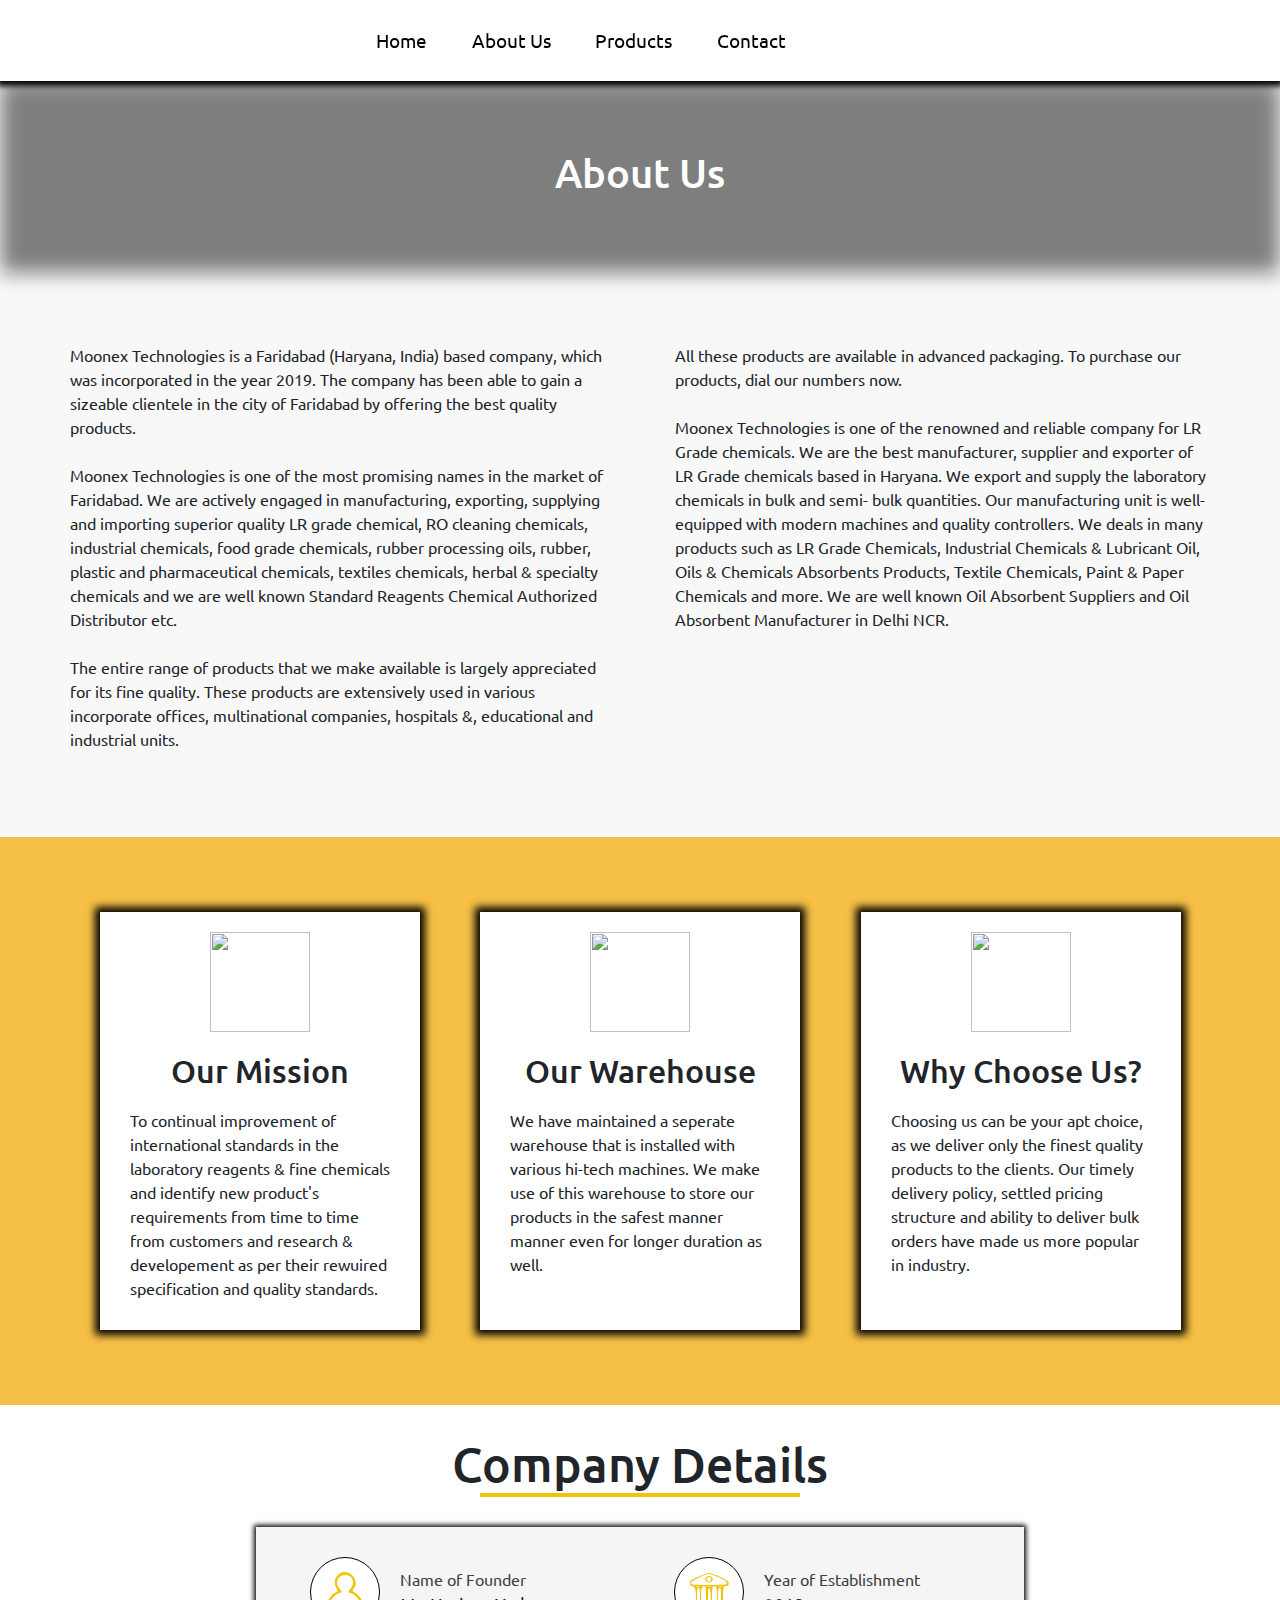
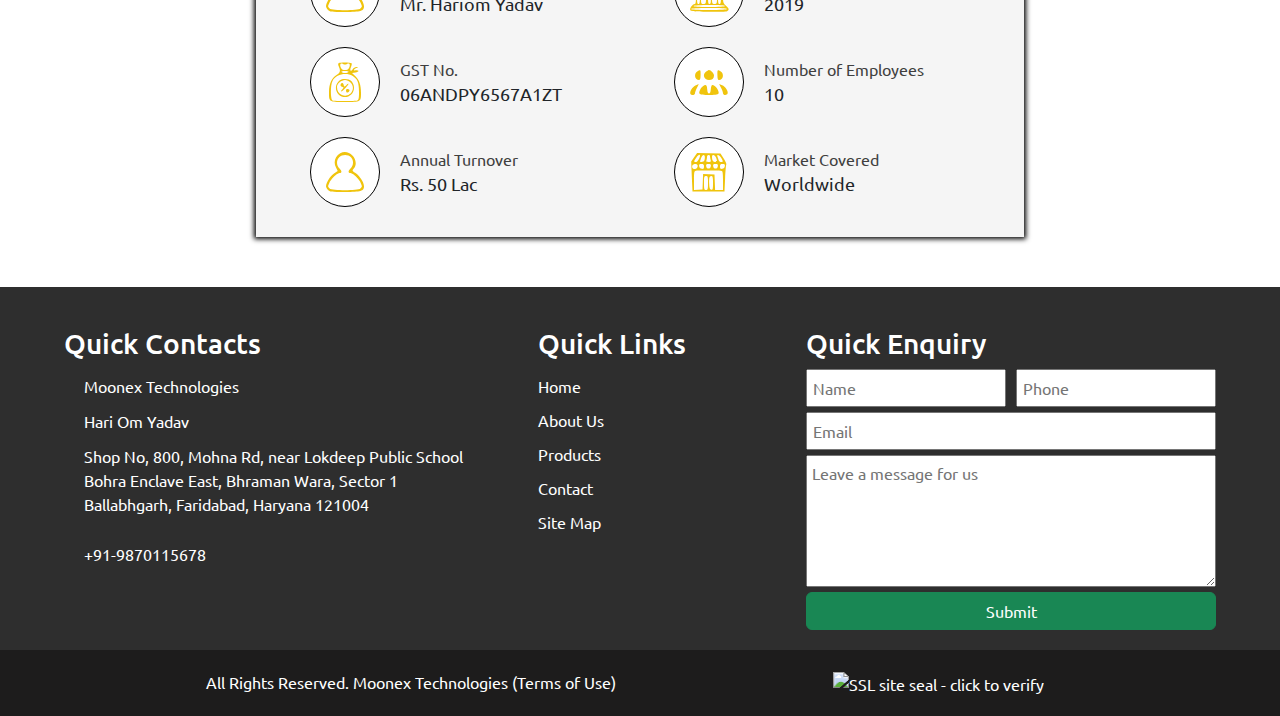
==== commit bf13b4a5: "Add files via upload" ====
--- a/html/about_us.html
+++ b/html/about_us.html
@@ -51,7 +51,7 @@
     </div>
         
         <div class="logo">
-            <img src="../photos/logo.png" alt="" srcset="">
+            <img src="../photos/logo.png" alt="" srcset="" onclick="goToHome()">
         </div>
         
         <!-- <div class="menu"> -->
@@ -368,12 +368,12 @@
                 <h3>
                     Quick Enquiry
                 </h3>
-                <form action="" id="form" class="form">
-                    <input type="text" placeholder="Name">
-                    <input type="tel" name="" id="" placeholder="Phone">
-                    <input id="email"type="email" placeholder="Email">
+                <form action="" method="post" id="form" class="form">
+                    <input id="name"type="text" name="name" placeholder="Name" required>
+                    <input id="telephone" type="tel" name="mobile" id="" placeholder="Phone" required>
+                    <input id="email"type="email" placeholder="Email" required>
                    
-                    <textarea name="" id="textarea" cols="30" rows="5" placeholder="Leave a message for us"></textarea>
+                    <textarea name="" id="textarea" cols="30" rows="5" placeholder="Leave a message for us" required></textarea>
                     <button class="btn btn-success">Submit</button>
                 </form>
                 
@@ -435,6 +435,11 @@
             document.getElementById("linktoProduct").click();
         }
         
+        function goToHome(){
+    var a = document.createElement("a");
+    a.href="../index.html";
+    a.click();
+} 
     
     </script>
     <script src="../js/mobileNav.js"></script>
--- a/css/about_us.css
+++ b/css/about_us.css
@@ -104,7 +104,7 @@
 .list__items > li> a{
     text-decoration: none;
     color: black;
-    font-size: 1.0rem;
+    font-size: 1.2rem;
     padding: 7px 10px;
 
 }
--- a/css/about_usmobile.css
+++ b/css/about_usmobile.css
@@ -60,10 +60,14 @@
     font-weight: bold;
     font-size: 1.2rem;
     display: block;  
-    width: 100%;
-    height: fit-content;
-    text-align: center;
-    padding: 7vh;
+    
+    height: fit-content;
+    text-align: center;
+    padding: 1vh;
+    margin:10px 0px;
+    border-bottom: 1px solid black;
+    
+    width: 90%;
 }
 
 #vDropOn>.vertical__box{
@@ -71,13 +75,15 @@
     font-family: 'Ubuntu', sans-serif;
     color: black;
     font-weight: bold;
-    font-size: 1rem;
+    font-size: 0.8rem;
     display: block;  
     width: 100%;
-    height: fit-content;
-    text-align: center;
-    padding: 9px;
-}
+    border-bottom: 1px solid black;
+    height: fit-content;
+    text-align: center;
+    padding: 6px;
+}
+
 /*  */
 
 @keyframes mobile {
@@ -93,9 +99,7 @@
     /* align-items: center; */
     margin: auto;
 }
-.vertical__box:nth-child(even){
-    box-shadow: 0px 0px 6px 3px black;
-}
+
 
 .vertical__box>a{
     text-decoration: none;
@@ -107,7 +111,8 @@
     width: 100%;
     height: fit-content;
     text-align: center;
-    padding: 6vh;
+    padding: 1vh;
+    border-bottom:1px solid black;
 }
     .logo{
         margin: 0px;
@@ -125,7 +130,6 @@
 
     }
 
-    /* navbar ends */
 
 
 .container_ {
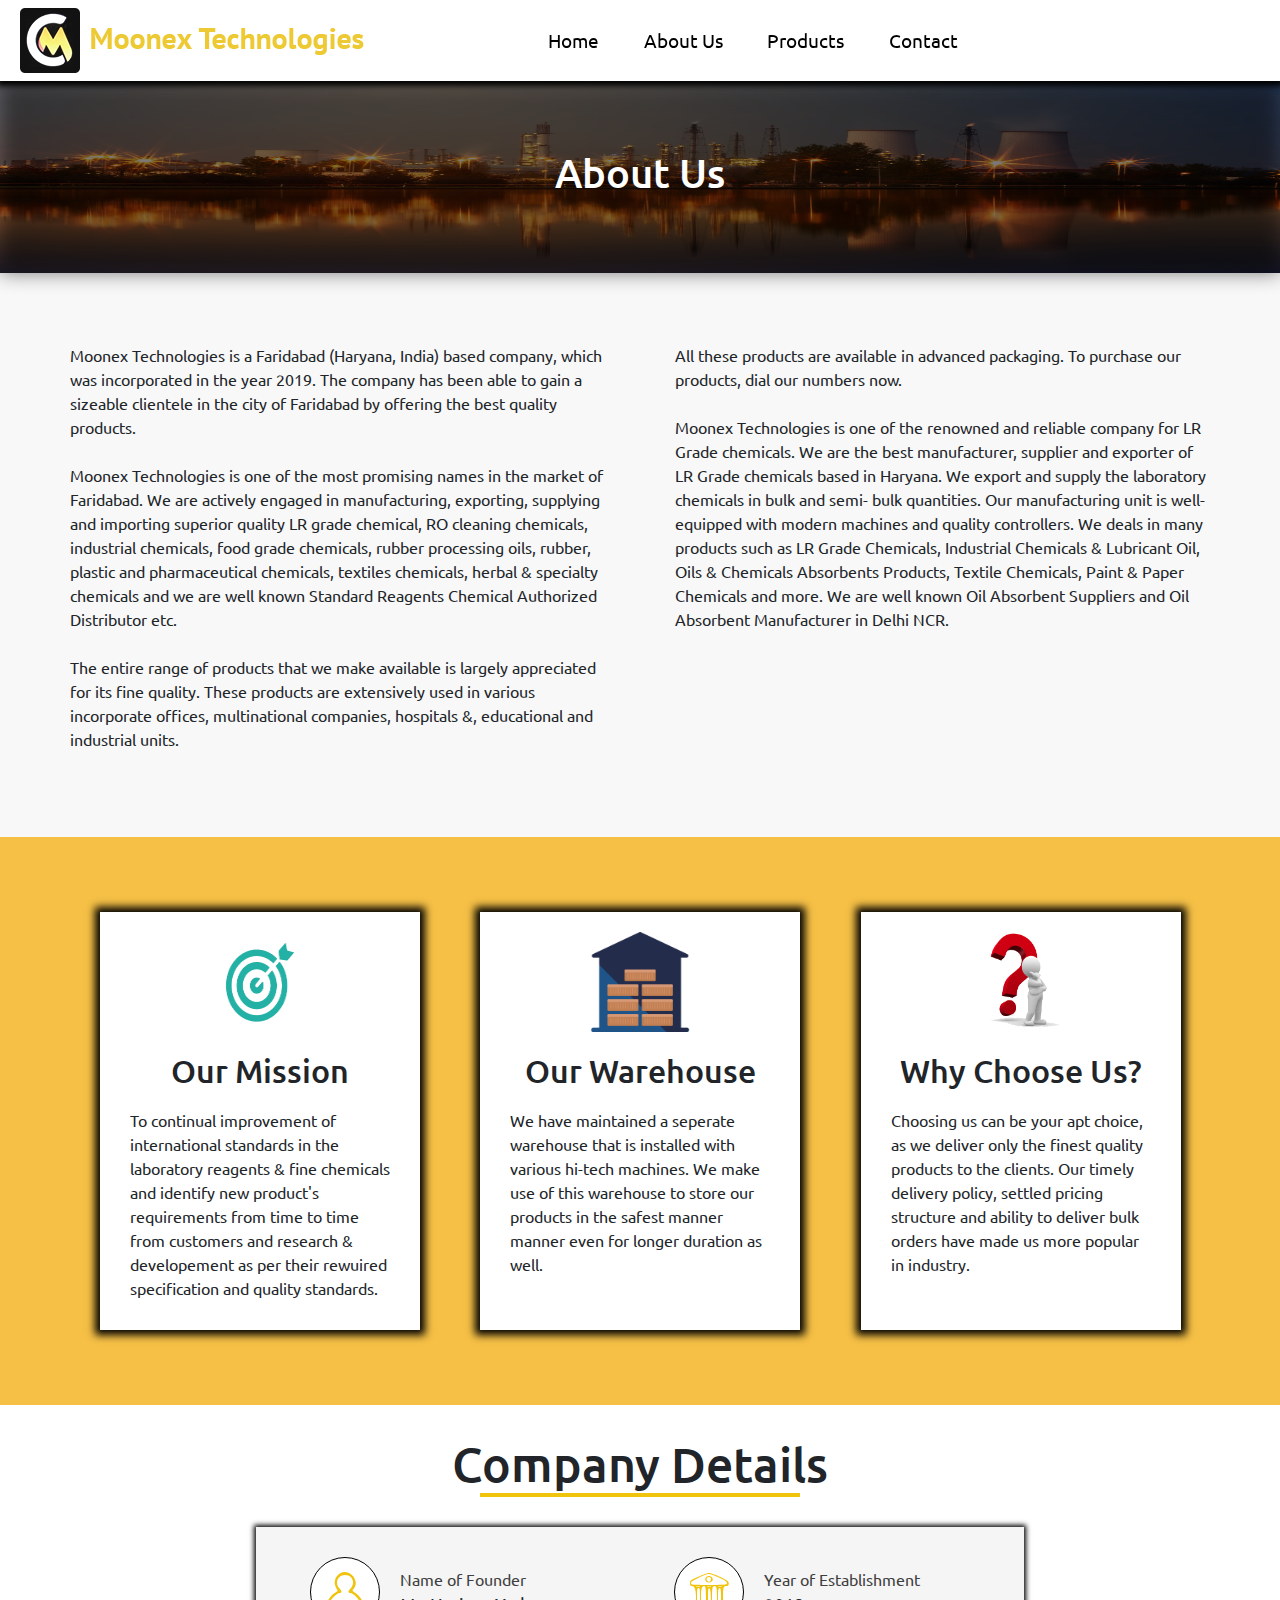
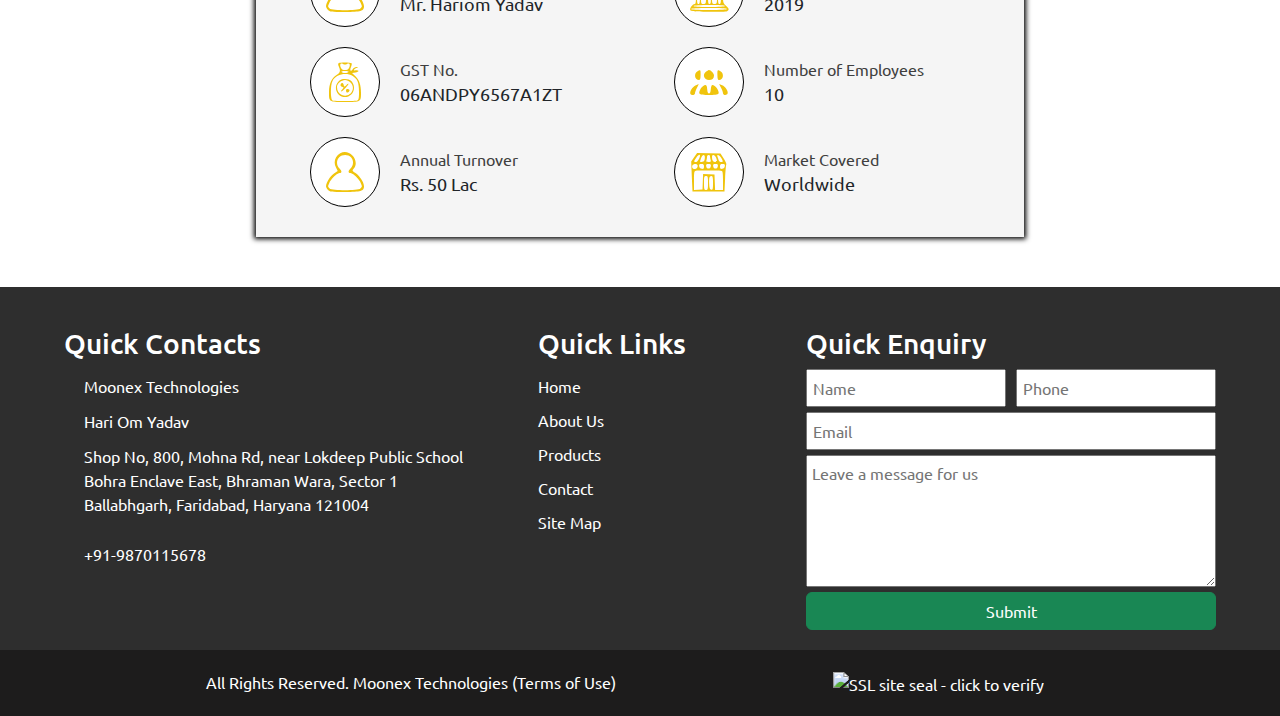
==== commit ac17d60d: "Add files via upload" ====
--- a/html/about_us.html
+++ b/html/about_us.html
@@ -368,13 +368,13 @@
                 <h3>
                     Quick Enquiry
                 </h3>
-                <form action="" method="post" id="form" class="form">
-                    <input id="name"type="text" name="name" placeholder="Name" required>
-                    <input id="telephone" type="tel" name="mobile" id="" placeholder="Phone" required>
-                    <input id="email"type="email" placeholder="Email" required>
+                <form name="google-sheet" method="post" id="form" class="form">
+                    <input id="name"type="text" name="Name" placeholder="Name" required>
+                    <input id="telephone" type="tel" name="Mobile" id="" placeholder="Phone" required size="10" minlength="10" maxlength="10">
+                    <input id="email"type="email" name="E-mail" placeholder="Email" required>
                    
-                    <textarea name="" id="textarea" cols="30" rows="5" placeholder="Leave a message for us" required></textarea>
-                    <button class="btn btn-success">Submit</button>
+                    <textarea name="Message" id="textarea" cols="30" rows="5" placeholder="Leave a message for us" required></textarea>
+                    <button type="submit" name="submit" class="btn btn-success">Submit</button>
                 </form>
                 
             </div>
@@ -443,6 +443,8 @@
     
     </script>
     <script src="../js/mobileNav.js"></script>
+<script src="../js/form.js"></script>
+
 </body>
 
 </html>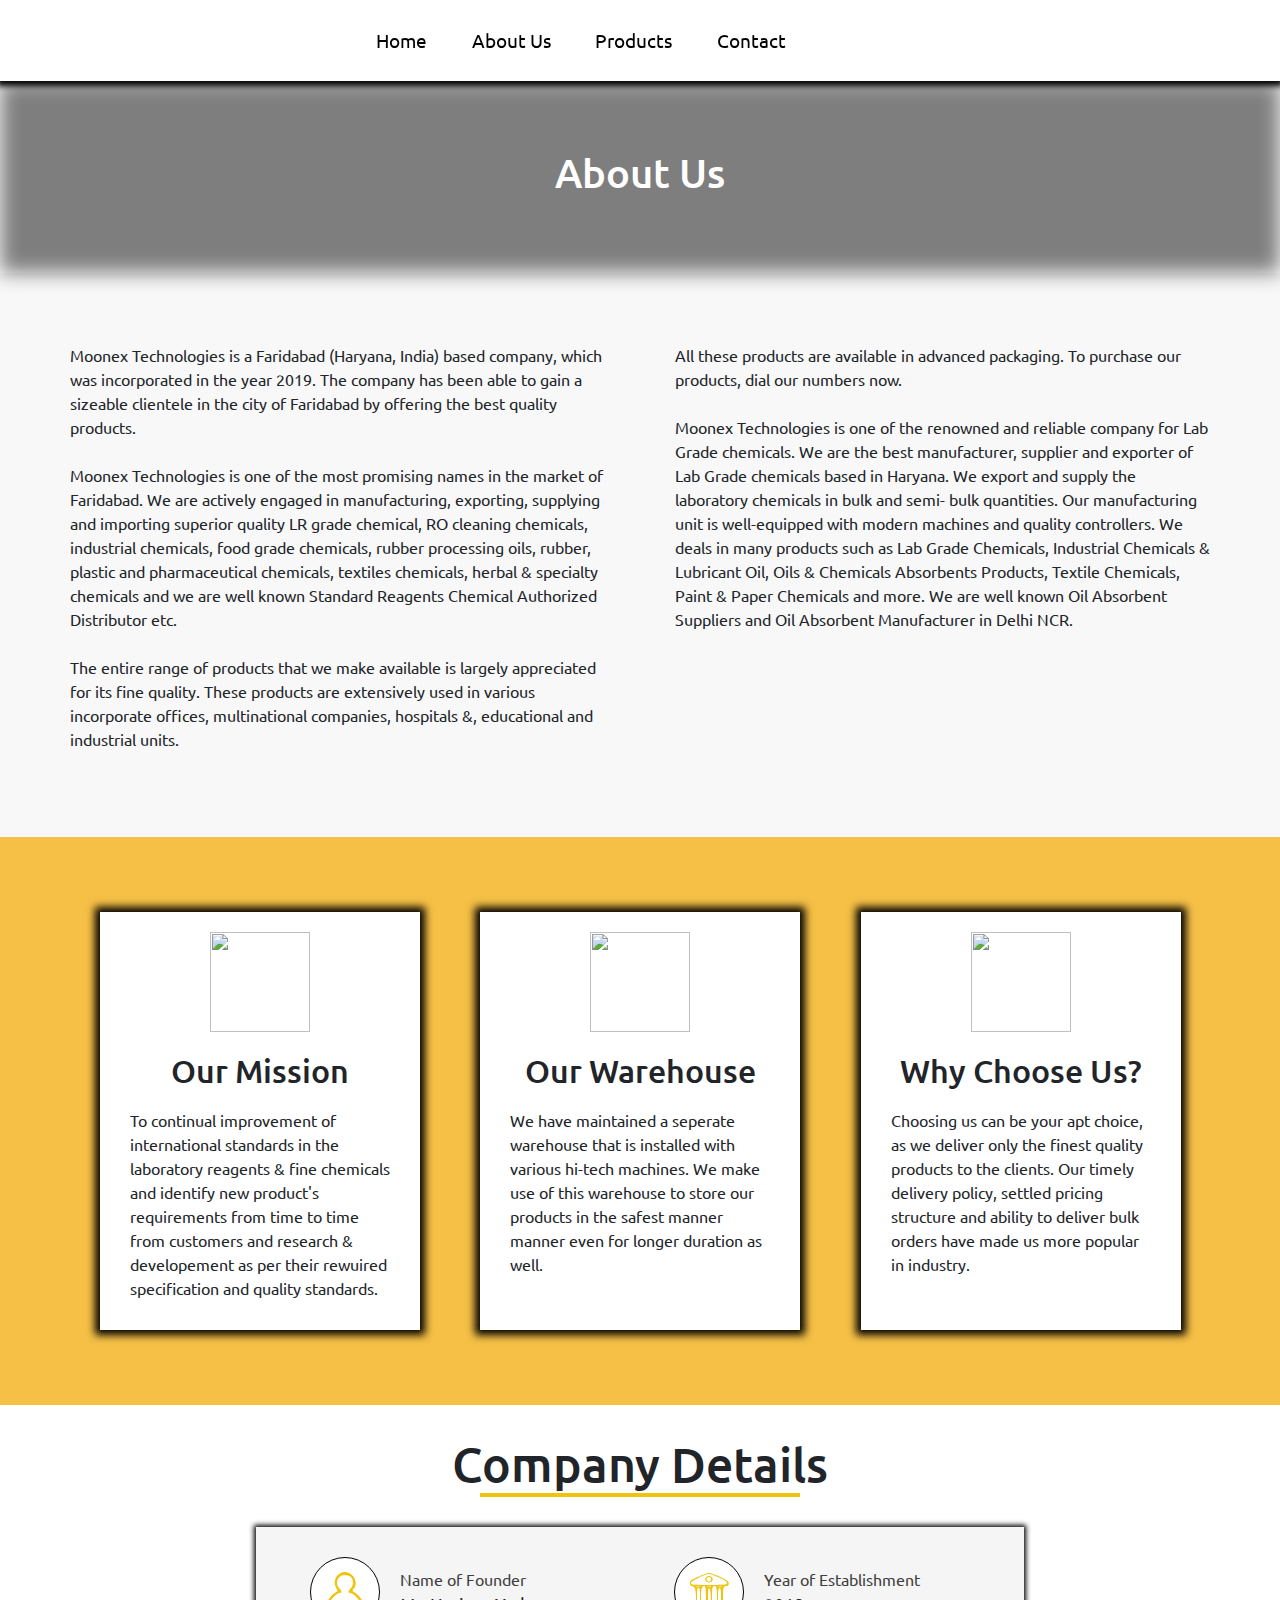
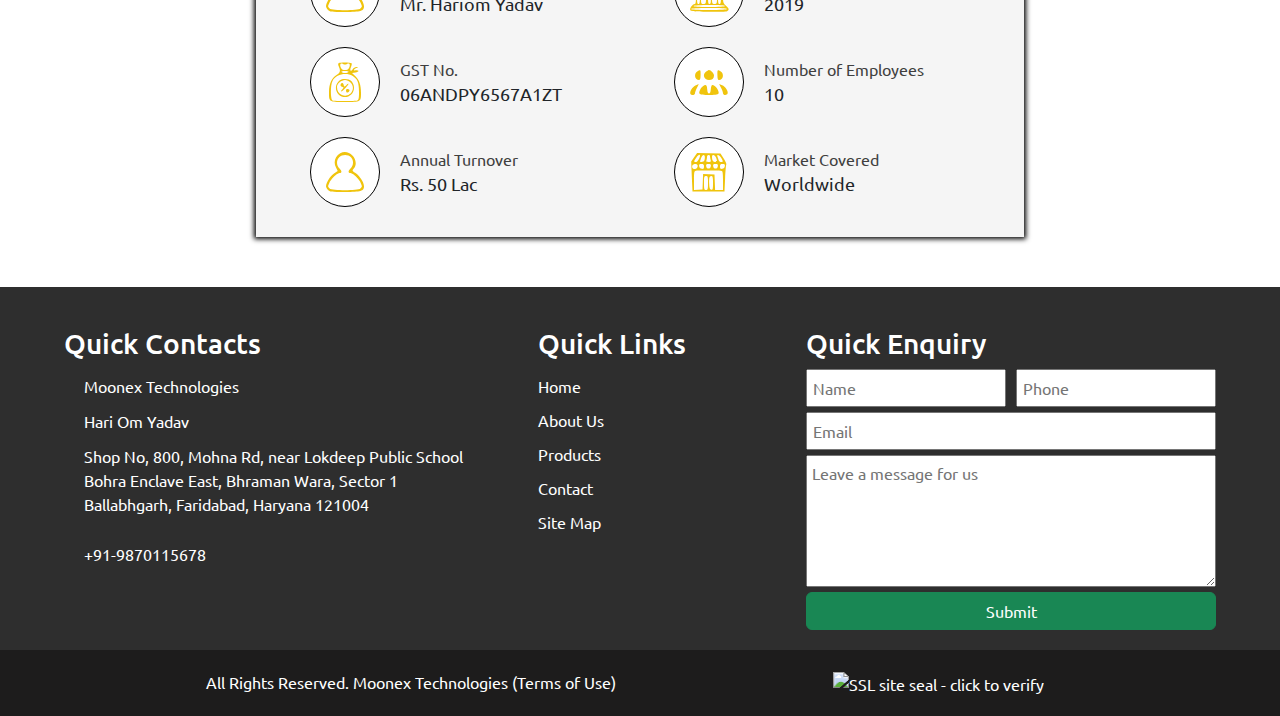
==== commit 130fa0d4: "Add files via upload" ====
--- a/html/about_us.html
+++ b/html/about_us.html
@@ -140,9 +140,9 @@
                 <div class="content_col2_box">
                     <p>
 
-                        All these products are available in advanced packaging. To purchase our products, dial our numbers now.<br><br> Moonex Technologies is one of the renowned and reliable company for LR Grade chemicals. We are the best manufacturer,
-                        supplier and exporter of LR Grade chemicals based in Haryana. We export and supply the laboratory chemicals in bulk and semi- bulk quantities. Our manufacturing unit is well-equipped with modern machines and quality controllers.
-                        We deals in many products such as LR Grade Chemicals, Industrial Chemicals & Lubricant Oil, Oils & Chemicals Absorbents Products, Textile Chemicals, Paint & Paper Chemicals and more. We are well known Oil Absorbent Suppliers and
+                        All these products are available in advanced packaging. To purchase our products, dial our numbers now.<br><br> Moonex Technologies is one of the renowned and reliable company for Lab Grade chemicals. We are the best manufacturer,
+                        supplier and exporter of Lab Grade chemicals based in Haryana. We export and supply the laboratory chemicals in bulk and semi- bulk quantities. Our manufacturing unit is well-equipped with modern machines and quality controllers.
+                        We deals in many products such as Lab Grade Chemicals, Industrial Chemicals & Lubricant Oil, Oils & Chemicals Absorbents Products, Textile Chemicals, Paint & Paper Chemicals and more. We are well known Oil Absorbent Suppliers and
                         Oil Absorbent Manufacturer in Delhi NCR.
                     </p>
                 </div>
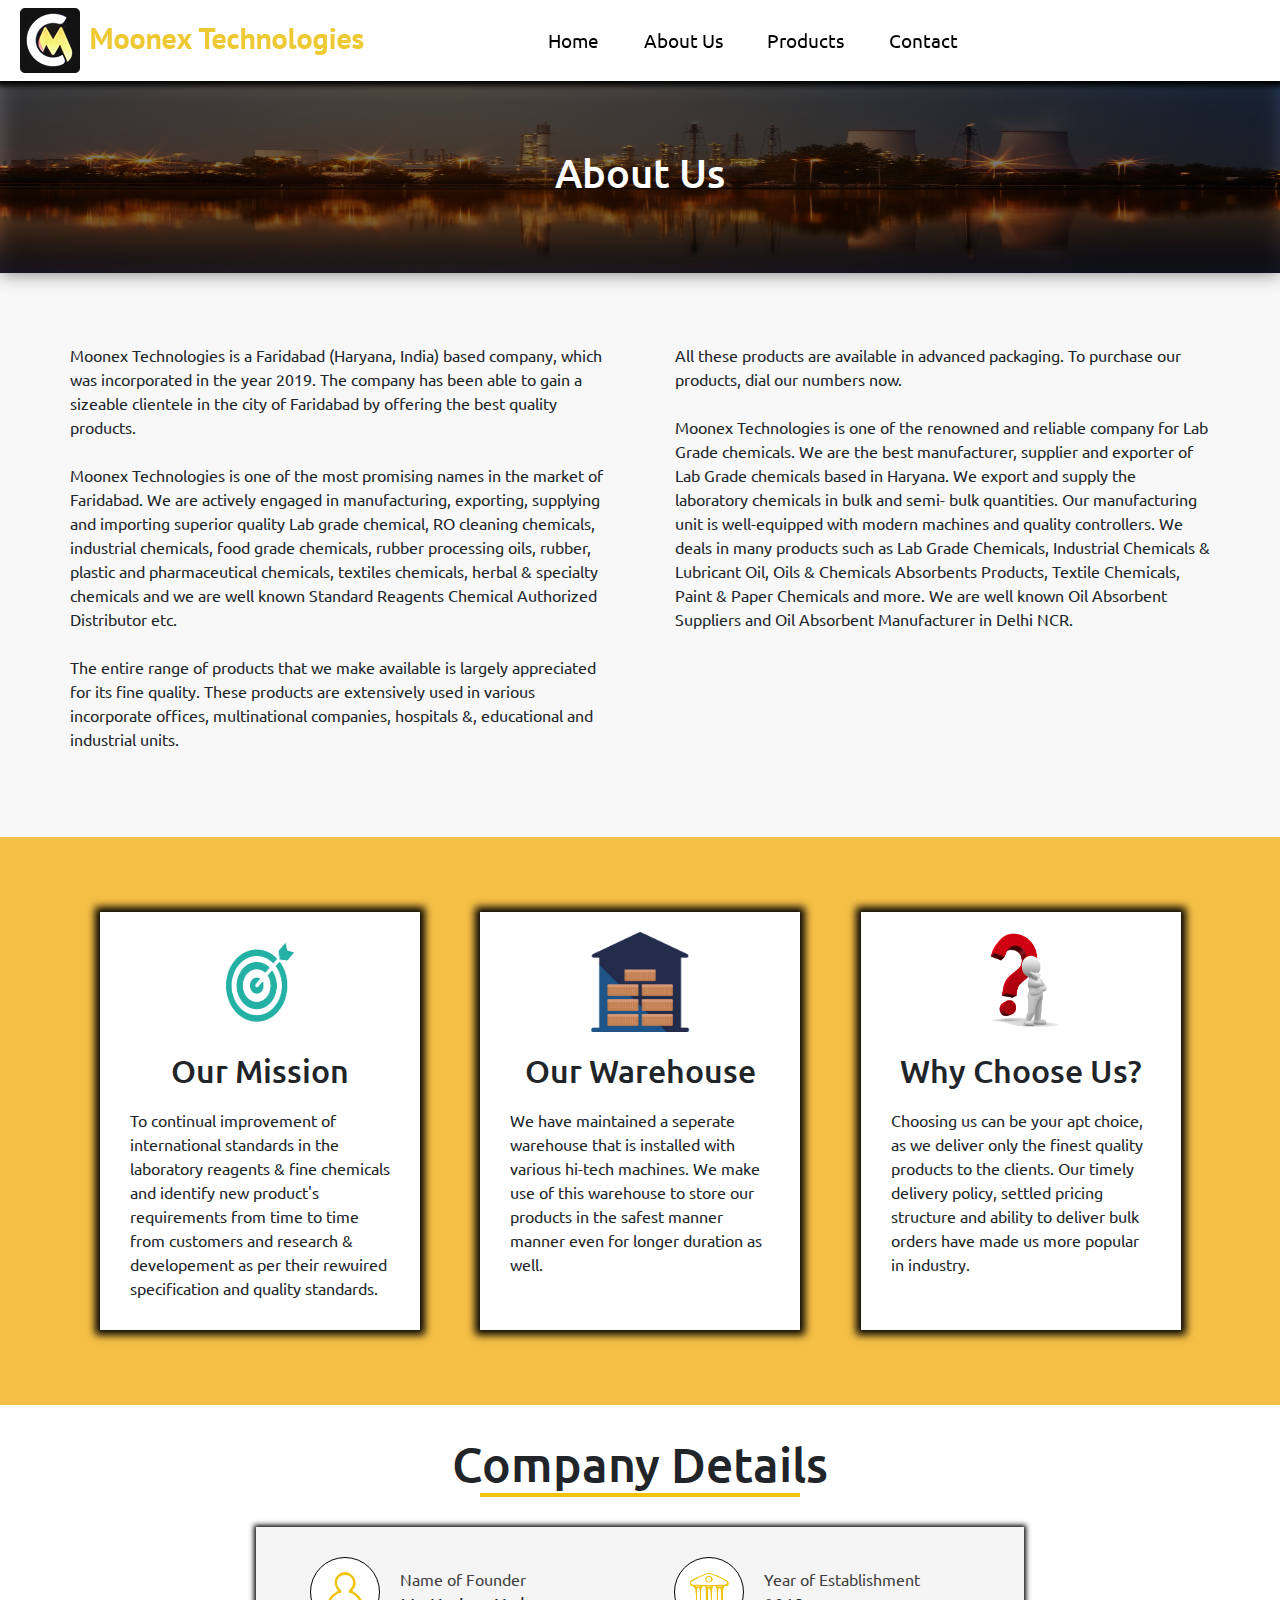
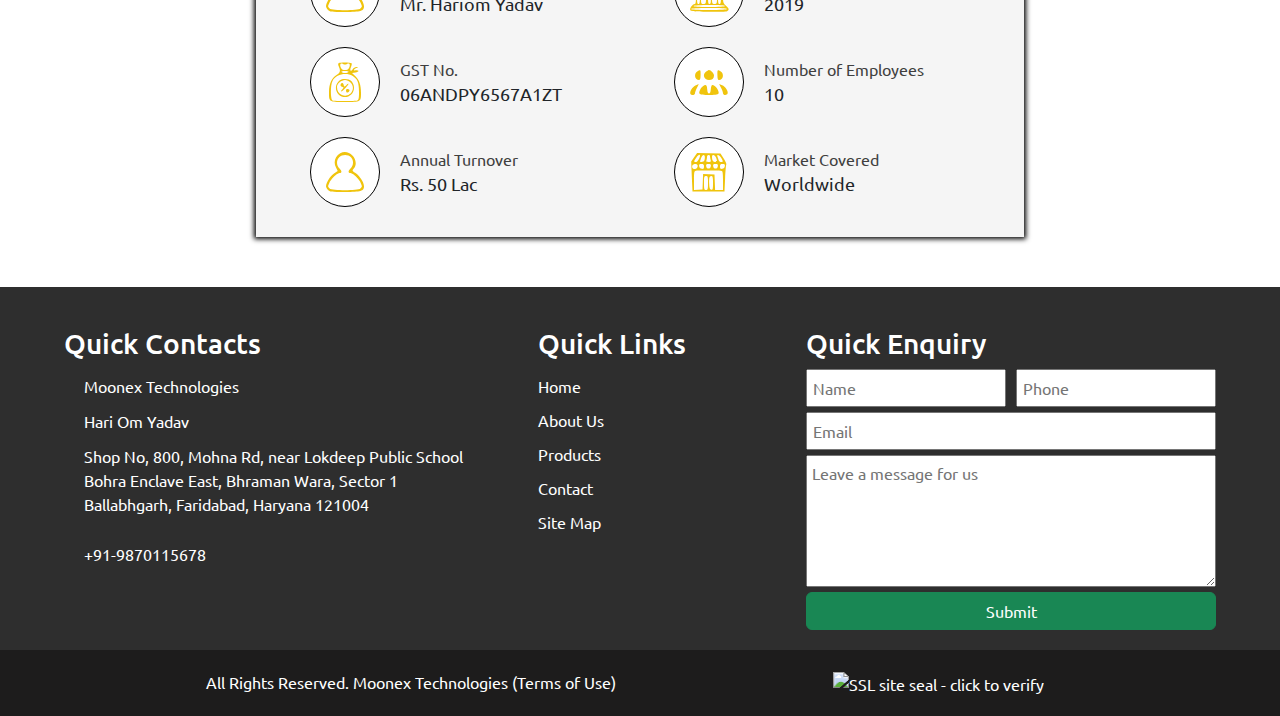
==== commit 28b27153: "Add files via upload" ====
--- a/html/about_us.html
+++ b/html/about_us.html
@@ -129,7 +129,7 @@
             <div class="content_col1">
                 <div class="content_col1_box">
                     <p>
-                        Moonex Technologies is a Faridabad (Haryana, India) based company, which was incorporated in the year 2019. The company has been able to gain a sizeable clientele in the city of Faridabad by offering the best quality products.<br><br>                        Moonex Technologies is one of the most promising names in the market of Faridabad. We are actively engaged in manufacturing, exporting, supplying and importing superior quality LR grade chemical, RO cleaning chemicals, industrial
+                        Moonex Technologies is a Faridabad (Haryana, India) based company, which was incorporated in the year 2019. The company has been able to gain a sizeable clientele in the city of Faridabad by offering the best quality products.<br><br>                        Moonex Technologies is one of the most promising names in the market of Faridabad. We are actively engaged in manufacturing, exporting, supplying and importing superior quality Lab grade chemical, RO cleaning chemicals, industrial
                         chemicals, food grade chemicals, rubber processing oils, rubber, plastic and pharmaceutical chemicals, textiles chemicals, herbal & specialty chemicals and we are well known Standard Reagents Chemical Authorized Distributor etc.<br><br>                        The entire range of products that we make available is largely appreciated for its fine quality. These products are extensively used in various incorporate offices, multinational companies, hospitals &, educational and industrial
                         units.
                     </p>
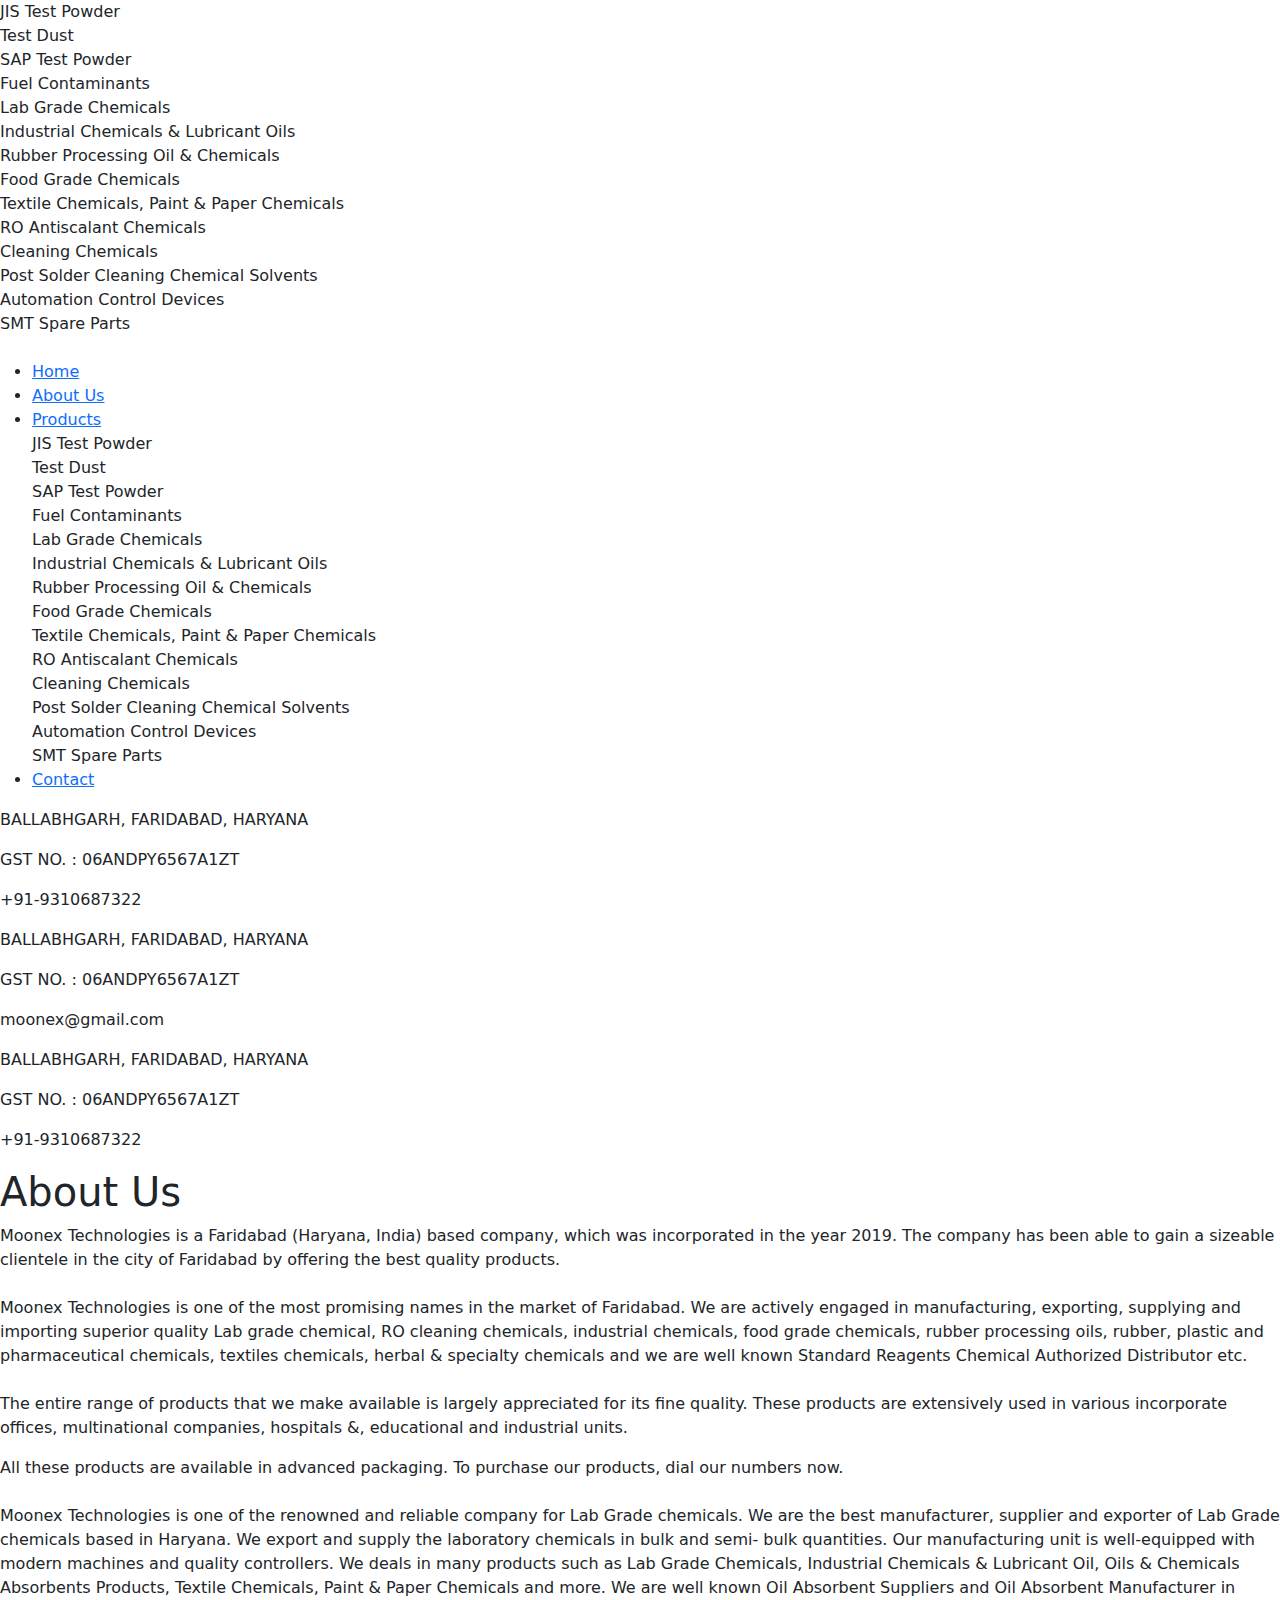
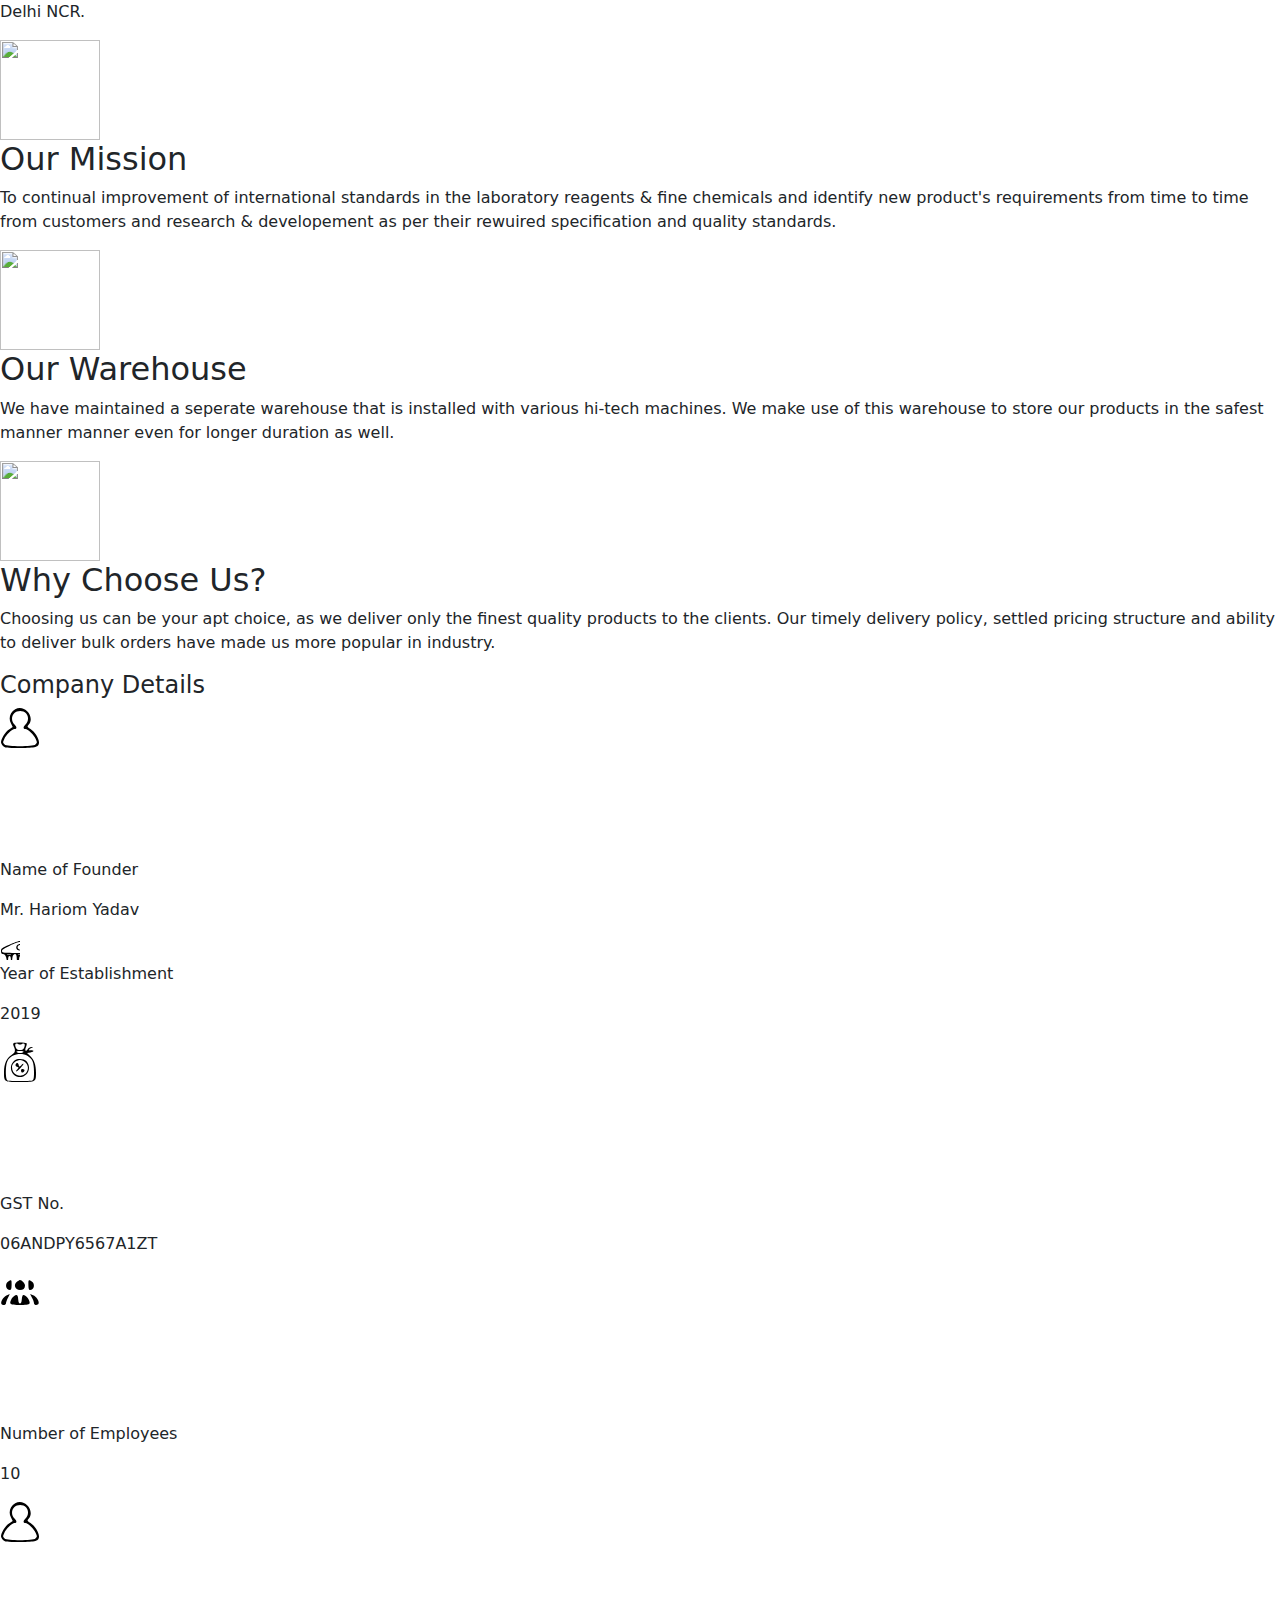
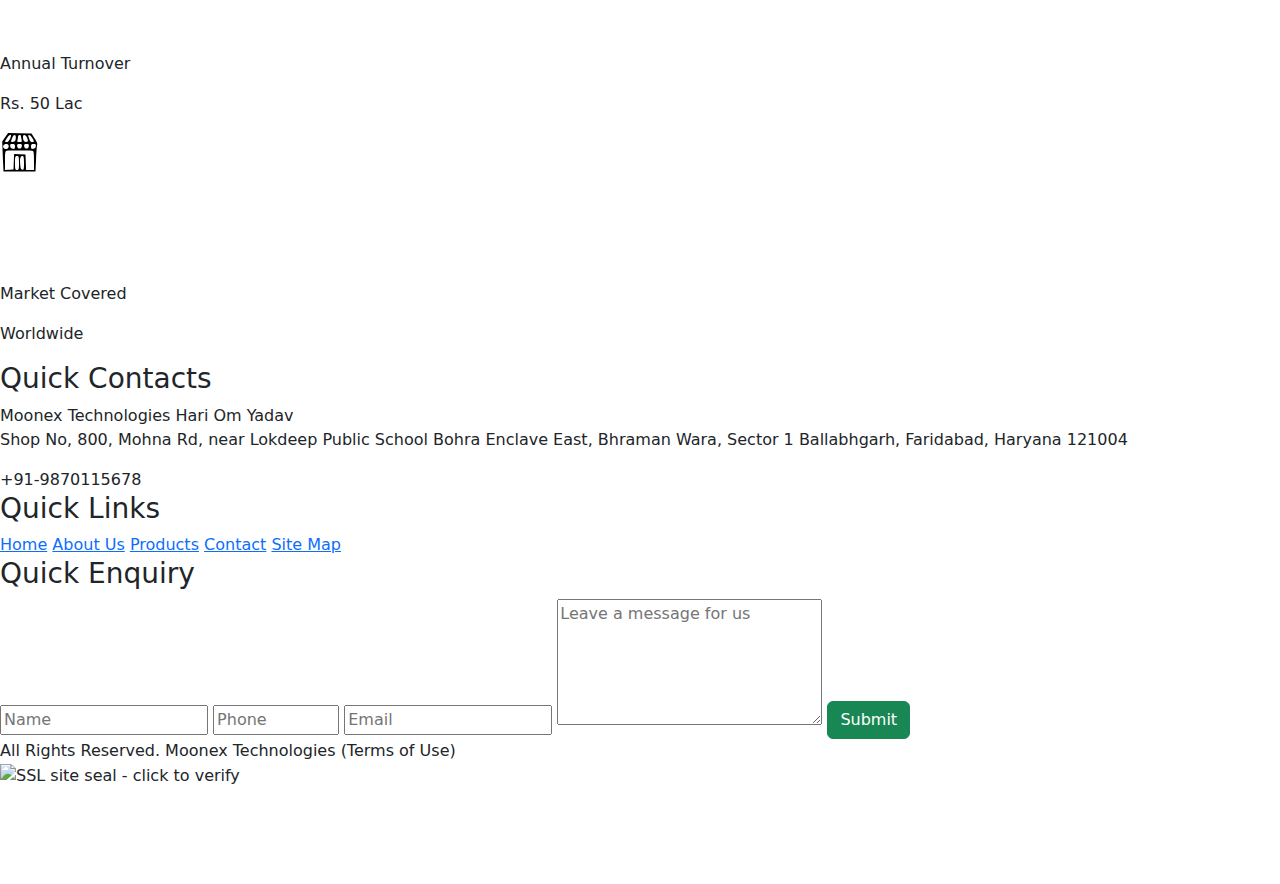
==== commit 2a954482: "Add files via upload" ====
--- a/html/about_us.html
+++ b/html/about_us.html
@@ -35,7 +35,8 @@
             <div class="vertical__box" id="vd10"onclick="navDrop(this.id)">RO Antiscalant Chemicals</div>
             <div class="vertical__box" id="vd11"onclick="navDrop(this.id)">Cleaning Chemicals</div>
             <div class="vertical__box" id="vd12"onclick="navDrop(this.id)">Post Solder Cleaning Chemical Solvents</div>
-            <div class="vertical__box" id="vd13"onclick="navDrop(this.id)">SMT Spare Parts</div>
+            <div class="vertical__box" id="vd13"onclick="navDrop(this.id)">Automation Control Devices</div>
+            <div class="vertical__box" id="vd14"onclick="navDrop(this.id)">SMT Spare Parts</div>
     </div>
         <div class="mobile__toggle_on" id="mobile__on">
         
@@ -74,7 +75,8 @@
                         <div id="nv10"onclick="navDrop(this.id)">RO Antiscalant Chemicals</div>
                         <div id="nv11"onclick="navDrop(this.id)">Cleaning Chemicals</div>
                         <div id="nv12"onclick="navDrop(this.id)">Post Solder Cleaning Chemical Solvents</div>
-                        <div id="nv13"onclick="navDrop(this.id)">SMT Spare Parts</div>
+                        <div id="nv13"onclick="navDrop(this.id)">Automation Control Devices</div>
+                        <div id="nv14"onclick="navDrop(this.id)">SMT Spare Parts</div>
                     </div>
                 </li>
                 
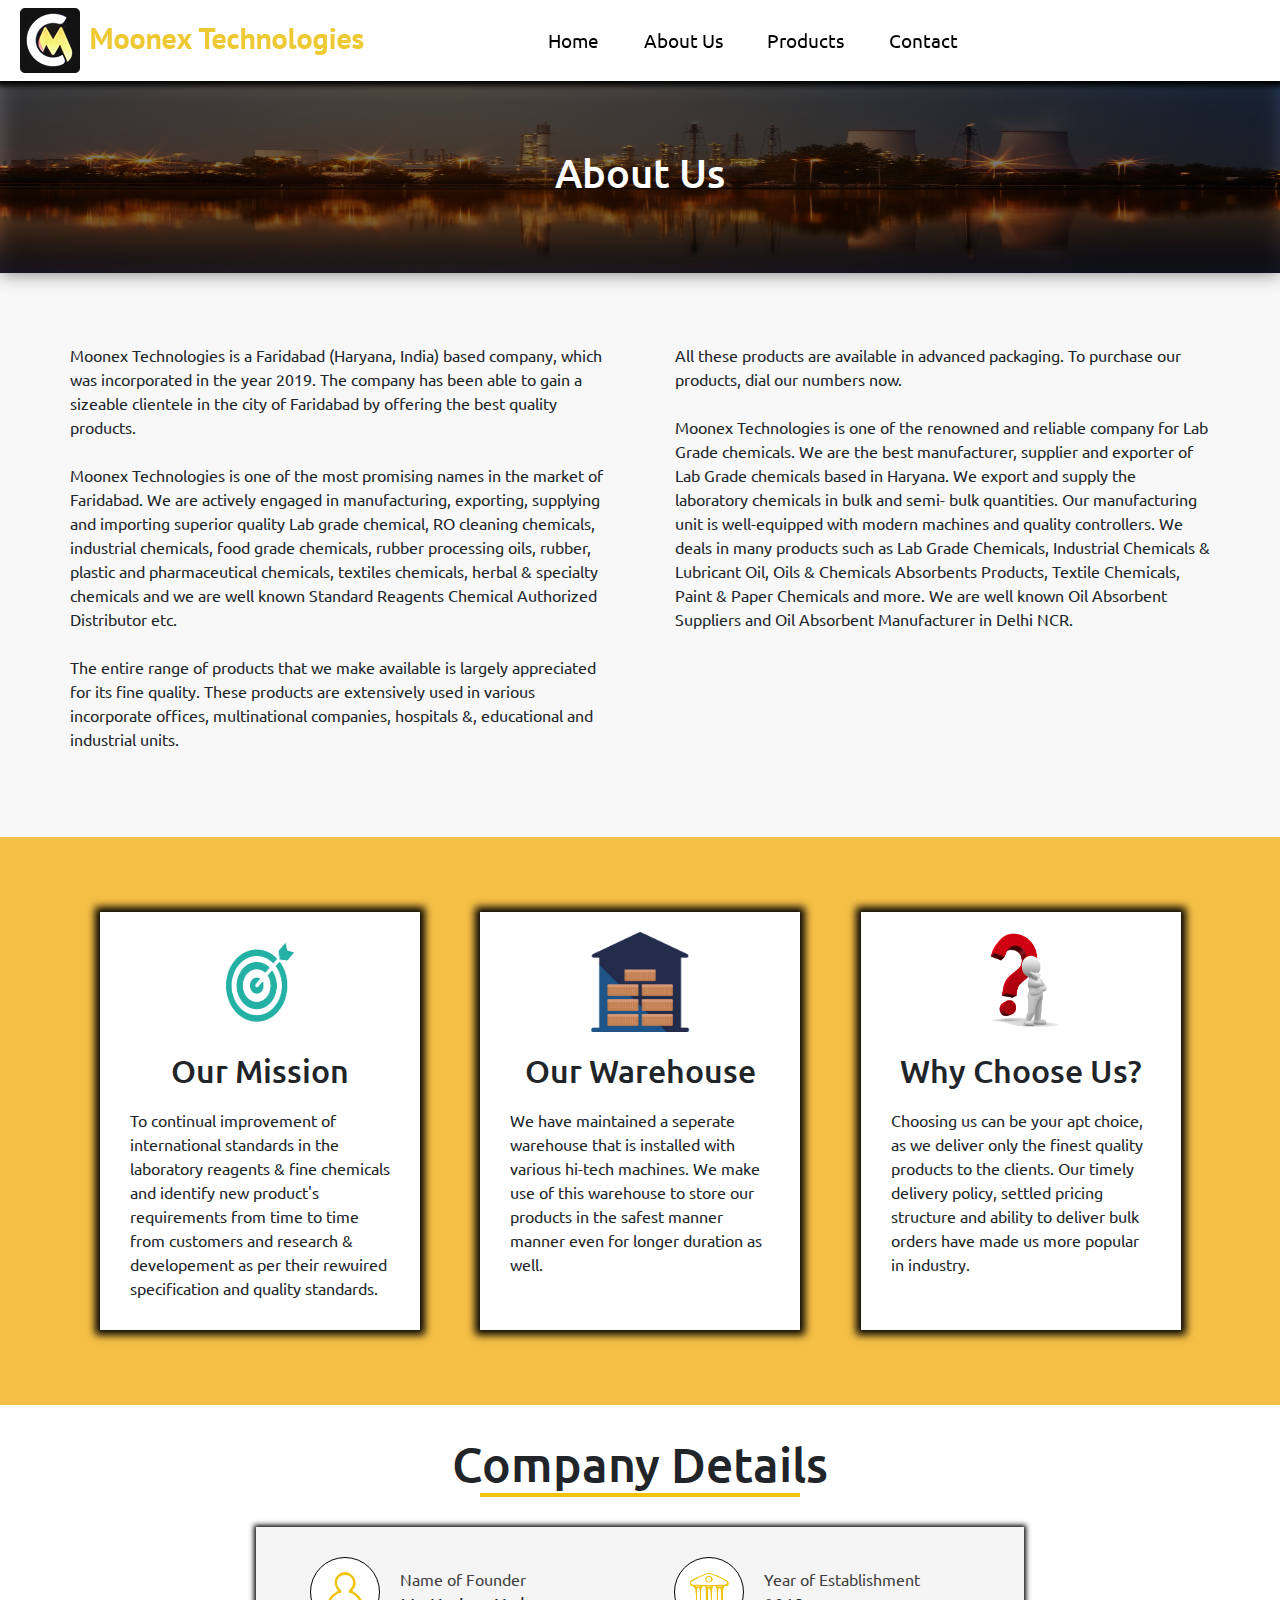
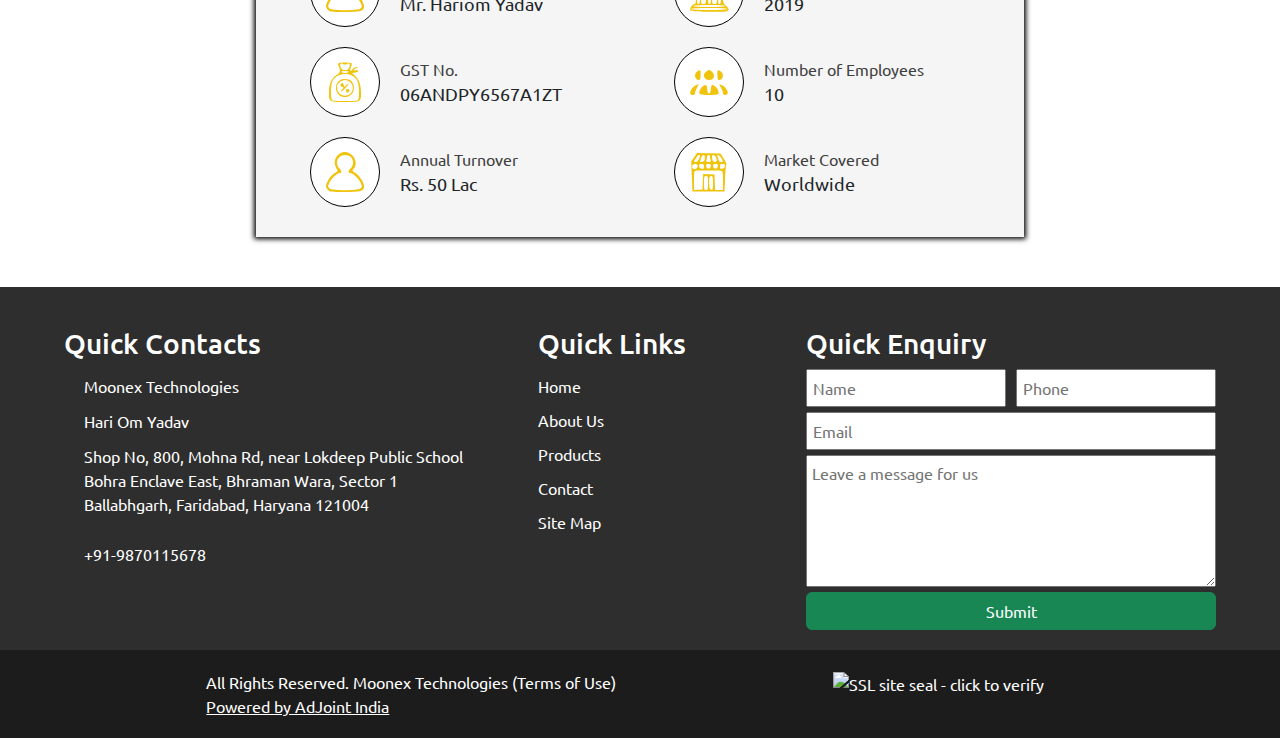
==== commit 5620e6c9: "Update about_us.html" ====
--- a/html/about_us.html
+++ b/html/about_us.html
@@ -384,6 +384,8 @@
         <div class="footer_two">
             <div class="footer_content">
                 All Rights Reserved. Moonex Technologies (Terms of Use)<br>
+                                <a href="https://adjointindia.com/" style="color: inherit; cursor: pointer;">Powered by AdJoint India</a>
+
                 <!-- Developed & Managed By Weblink.In Pvt. Ltd. -->
             </div>
             <div class="footer_logo">
@@ -449,4 +451,4 @@
 
 </body>
 
-</html>+</html>
--- a/css/about_us.css
+++ b/css/about_us.css
@@ -0,0 +1,908 @@
+@import url('https://fonts.googleapis.com/css2?family=Ubuntu:wght@300;400&display=swap');
+* {
+    margin: 0;
+    padding: 0;
+    font-family: 'Ubuntu', sans-serif;
+    box-sizing: border-box;
+    /* overflow-anchor: none; */
+}
+
+
+/* navbar css */
+/* phone toggle */
+#vDropOn{
+    display: none;
+}
+nav{
+    position: sticky;
+    left: 0;
+    top: 0;
+    display: flex;
+    width: inherit;
+    align-items: center;
+    justify-content: space-between;
+    background-color: #fff; 
+    padding: 5px 0; 
+    z-index: 1000;
+    height: fit-content;
+    padding: 8px 0px;
+    box-shadow: 0px 2px 6px 3px black;
+}
+
+.mobile__toggle_off{
+    display: none;
+    margin-left: 10px;
+    font-size: 2rem;
+    align-items: center;
+    justify-content: center;
+    overflow: hidden;
+}
+.mobile__toggle_on{
+    position: absolute;
+    top:70px;
+    left: 0px;
+    display: none;
+    background-color: #DCDCDC;
+    flex-direction:column;
+    width: 300px;
+    height: 300px;
+    border-radius: 7px;
+    
+
+}
+.vertical__box{
+    width: inherit;
+    height: 25%;
+    display: flex;
+    align-items: center;
+     
+}
+.vertical__box:hover{
+    transition: transform 0.4s ease-in;
+    transform: scale(1.02);
+    background-color: #9c9c9c;
+    
+}
+.vertical__box > a{
+    text-decoration: none;
+    font-family: 'Ubuntu', sans-serif;
+    color: black;
+    font-weight: bold;
+    font-size: 1.4rem;  
+    margin:5px 10px;
+}
+.logo > img{
+    margin-left: 20px;
+    object-fit: contain;
+}
+
+/* when screen size reduces .list__items will disappear */
+.list__items{
+    width:40vw;
+    display: flex;
+    align-items: center;
+    justify-content: space-evenly;
+    margin-block-end: 0px;
+
+}
+.list__items > li{
+    list-style: none;
+    width: fit-content;
+    height: 65px;
+    display: flex;
+    align-items: center;
+    /* background-color: teal; */
+    
+}
+.list__items>li>a:hover{
+    background-color: #f6c046;
+    color: black;
+    border-radius: 20px;
+    
+
+}
+.list__items > li> a{
+    text-decoration: none;
+    color: black;
+    font-size: 1.2rem;
+    padding: 7px 10px;
+
+}
+/* dropdown */
+#product_dropdown{
+    position: relative;
+    /* background-color: tomato; */
+}
+#product_dropdown:hover #dropDown{
+    display: flex;
+}
+#dropDown{
+    display: none;
+    position: absolute;
+    min-width: fit-content;
+    width: 20vw;
+    /* padding: 10px; */
+    padding-left: 0px;
+    padding-right: 0px;
+    padding-inline-start: 0px;
+    z-index: 1001;
+    left: 0;
+    top: 65px;;
+    border: 1px solid black;
+    background-color: white;
+    /* display: flex; */
+    list-style: none;
+    flex-direction: column;
+    box-shadow: 0px 0px 6px 2px black;
+    overflow-y: scroll;
+    max-height: 65vh;
+    -ms-overflow-style: none;  /* IE and Edge */
+    scrollbar-width: none;  /* Firefox */
+}
+#dropDown::-webkit-scrollbar{
+    width: 0;
+    background: transparent;
+}
+
+#dropDown>div{
+    width: inherit;
+    height: fit-content;
+    padding:1rem 0px 0.5rem 1rem;
+    font-size:0.9rem;
+    cursor: default;
+}
+#dropDown>div:hover{
+    box-shadow: 0px 0px 6px 3px black;
+}
+#dropDown>div>a{
+    text-decoration: none;
+    color: black;
+}
+
+/* dropdown */
+
+
+.contact_notification{
+    position: absolute;
+    height: 35px;
+    width: 100vw;
+    top: 60px;
+    right: -20px;
+    z-index: 0;
+    display: none;
+
+    /* border: 1px solid black; */
+}
+.contact_notification>p{
+    display: block;
+    height: fit-content;
+    /* background-color: black; */
+    font-size: 1rem;
+    margin: auto;
+}
+
+
+.contact__icons{
+    display: flex;
+    align-items: center;
+    justify-content: space-between;
+    color: black;
+    font-size: 1.3rem;
+    min-width: 130px;
+    margin: 0 20px;
+    position: relative;
+}
+.icons__hover{
+    width: 40px;
+    height: 40px;
+    display: flex;
+    justify-content: center;
+    align-items: center;
+    font-size: 1.5rem;
+    position: relative;
+}
+.icons__hover:hover + .contact_notification{
+    animation: zoom_out 0.2s 1 linear forwards;
+    background: #000;
+    box-shadow: 0px 0px 6px 2px black;
+    color: white;
+    display: flex;
+    /* justify-content: center;
+    align-items: center; */
+    
+}
+@keyframes zoom_out{
+    0% {transform: scale(0);}
+    100% {transform: scale(1);}
+}
+
+.icons__hover:hover{
+   color: white;
+    background-color: #000;
+    border-radius: 50%;
+    outline: solid transparent 1px;
+}
+
+
+/* navbar css */
+
+
+/* container css */
+
+.container_ {
+    height: auto;
+    width: inherit;
+}
+
+
+/* container css */
+
+
+/* heading css */
+
+.heading {
+    position: relative;
+    width: inherit;
+    height: 15vw;
+    display: flex;
+    justify-content: center;
+    align-items: center;
+    background: teal;
+    background: url(../photos/abt_us_bg.jpg);
+    background-size: 100% 100%;
+    /* box-shadow: 0px 5px 7px 2px black; */
+}
+
+.heading_bg {
+    position: absolute;
+    top: 0;
+    left: 0;
+    height: 100%;
+    width: 100%;
+    background-color: #000;
+    opacity: 0.5;
+    filter: blur(10px);
+}
+
+.heading>h1 {
+    color: #fff;
+    font-size: 2.5rem;
+    z-index: 1;
+}
+
+
+/*  heading css*/
+
+
+/* content section css*/
+
+.content_section {
+    background-color: rgb(248, 248, 248);
+    height: auto;
+    display: flex;
+    overflow: hidden;
+}
+
+.content_col1 {
+    /* display: relative; */
+    display: flex;
+    justify-content: center;
+    /* align-items: center; */
+    width: 50%;
+    height: inherit;
+    /* background-color: lawngreen; */
+}
+
+.content_col1_box {
+    position: relative;
+    /* background-color: teal; */
+    height: auto;
+    width: auto;
+    margin: 70px 35px 70px 70px;
+    animation: to_right 2s forwards;
+}
+
+.content_col2 {
+    /* display: relative; */
+    display: flex;
+    justify-content: center;
+    /* align-items: center; */
+    width: 50%;
+    height: inherit;
+    /* background-color: indigo; */
+}
+
+.content_col2_box {
+    position: relative;
+    /* background-color: tomato; */
+    height: auto;
+    width: auto;
+    margin: 70px 70px 70px 35px;
+    animation: to_left 2s forwards;
+}
+
+.content_section>div>div>p {
+    font-size: 1rem;
+}
+
+
+/* content section css*/
+
+
+/* cards section */
+
+.cards_section {
+    display: flex;
+    justify-content: center;
+    height: fit-content;
+    background-color: #f6c046;
+    padding: 50px 0px;
+    /* background-color: #fff; */
+}
+
+.cards_container {
+    display: flex;
+    width: 90%;
+    justify-content: space-evenly;
+}
+
+.cards {
+    display: flex;
+    flex-direction: column;
+    /* justify-content: center; */
+    align-items: center;
+    width: 25vw;
+    min-height: fit-content;
+    min-height: 80%;
+    background: #fff;
+    margin: 25px;
+    box-shadow: 0px 0px 8px 5px black;
+}
+
+.cards>img {
+    margin: 20px;
+}
+
+.cards>h2 {
+    text-align: center;
+}
+
+.cards>p {
+    margin: 10px 30px 30px 30px;
+    font-size: 1rem;
+}
+
+
+/* cards section */
+
+
+/* company details */
+
+.company_details {
+    min-height: auto;
+    height: fit-content;
+    width: inherit;
+    display: flex;
+    flex-direction: column;
+    /* justify-content: center; */
+    background-color: #fff;
+}
+
+.company_details_heading {
+    text-align: center;
+    height: 20%;
+}
+
+.company_details_heading>h4 {
+    font-size: 3rem;
+    margin: 30px 0px 0px 0px;
+}
+
+.details_div {
+    display: flex;
+    width: 100%;
+    height: auto;
+    justify-content: center;
+    margin: 30px 0px 50px 0px;
+}
+
+.details {
+    min-height: fit-content;
+    height: 100%;
+    width: 60%;
+    background-color: rgb(245, 245, 245);
+    padding: 20px;
+    display: grid;
+    grid-template-columns: auto auto;
+    box-shadow: 0px 0px 5px 2px black;
+}
+
+.information {
+    min-height: fit-content;
+    height: 100%;
+    width: 100%;
+    display: flex;
+    /* border: 1px solid black; */
+    /* background-color: tomato; */
+    padding: 10px 0px;
+}
+
+.svg_img {
+    width: 30%;
+    display: flex;
+    justify-content: flex-end;
+    margin-right: 20px;
+    align-items: center;
+    min-height: fit-content;
+    height: 100%;
+    text-align: center;
+}
+
+.svg_border {
+    height: 70px;
+    width: 70px;
+    border: 1px solid black;
+    display: flex;
+    justify-content: center;
+    align-items: center;
+    border-radius: 50%;
+    background-color: #fff;
+}
+
+svg {
+    height: 40px;
+    width: 40px;
+    /* padding: px; */
+    fill: #f0c40d;
+    /* border: 1px solid black; */
+}
+
+.info {
+    width: 70%;
+    height: fit-content;
+    display: block;
+    margin: auto;
+}
+
+.info>p {
+    /* text-align: center; */
+    margin: auto;
+}
+
+
+/* company details */
+
+
+/* footer */
+.footer{
+    width: inherit;
+    height: fit-content;
+    padding-top:20px;
+    display: flex;
+    flex-direction: column;
+    background-color: #2e2e2e;
+    color: #fff;
+}
+.footer_one{
+    display: grid;
+    grid-template-columns:2fr 1fr 2fr;
+    width:90%;
+    margin: 20px auto;
+    gap:0px 5vw;
+
+}
+.footer_one>div{
+    display: flex;
+    width: 100%;
+    flex-direction: column;
+}
+.footer span{
+    margin:5px 0px;
+    width: 100%;
+}
+
+.q_contact>span>i{
+    margin: 0px 10px;
+}
+#span3{
+    display: flex;
+}
+.q_links>a{
+    margin:5px 0px;
+    width: 100%;
+    text-decoration: none;
+    color: white;
+}
+.q_links>a:hover{
+    text-decoration: underline;
+    cursor: pointer;
+}
+.form{
+    width: 100%;
+    display: grid;
+    gap:5px 10px;
+    grid-template-columns: 1fr 1fr;
+}
+.form input,textarea{
+    padding: 5px;
+    width: 100%;
+}
+textarea,input:focus{
+    outline: none;
+    
+}
+#email{
+    grid-column:1/ span 2;
+
+}
+#textarea{
+    grid-column:1/ span 2;
+}
+.btn{
+    grid-column:1/ span 2;
+
+}
+.footer_two{
+    display: flex;
+    width: inherit;
+    height: fit-content;
+    padding: 20px;
+    /* margin:20px; */
+    background-color: #1d1c1c;
+    justify-content: space-evenly;    
+}
+
+
+.footer_logo>img{
+    margin:0 30px;
+}
+
+/* footer */
+
+
+/* animation */
+
+@keyframes to_right {
+    0% {
+        left: -1000px;
+    }
+    100% {
+        left: 0px
+    }
+}
+
+@keyframes to_left {
+    0% {
+        left: 1000px;
+    }
+    100% {
+        left: 0px;
+    }
+}
+
+
+/* utility */
+
+.light {
+    color: #3f3f3f;
+}
+
+.fn-small {
+    font-size: 1rem;
+    ;
+}
+
+.fn-medium {
+    font-size: 1.1rem;
+    ;
+}
+
+#bars {
+    display: flex;
+    color: black;
+}
+
+#wheel {
+    display: none;
+    color: black;
+}
+
+.fs {
+    font-size: 4rem;
+    /* line-height:100px; */
+    text-shadow: 5px 3px 4px black;
+}
+
+.fms {
+    font-size: 4rem;
+    /* --bs-body-line-height: 0px; */
+}
+
+.fm {
+    /* color: #3a3e39; */
+    /* line-height:50px; */
+    font-size: 6rem;
+    text-shadow: 5px 3px 4px black;
+    /* --bs-body-line-height: 0px; */
+}
+
+.fl {
+    line-height: 120px;
+    font-size: 8.5rem;
+    text-shadow: 5px 3px 4px black;
+    /* --bs-body-line-height: 0px; */
+}
+
+.no_display {
+    display: none;
+}
+
+.underline {
+    display: block;
+    width: 25vw;
+    line-height: -80px;
+    height: 4px;
+    margin-bottom: 30px;
+    margin: 0px auto;
+    /* color: black; */
+    background-color: #f0c40d;
+}
+
+
+@media screen and (min-width:481px) and (max-width:1024px) {
+    body{
+        overflow-x: hidden;
+    }
+    nav{
+        position: sticky;
+        left: 0;
+        top: 0;
+        display: flex;
+        width: inherit;
+        align-items: center;
+        flex-direction: column;
+        justify-content: space-between;
+        background-color: #fff; 
+        padding: 5px 0; 
+        z-index: 1000;
+        height: fit-content;
+        padding: 8px 0px;
+        box-shadow: 0px 2px 6px 3px black;
+    }
+    
+    .mobile__toggle_off{
+        display: none;
+        margin-left: 10px;
+        font-size: 2rem;
+        align-items: center;
+        justify-content: center;
+        overflow: hidden;
+    }
+    .mobile__toggle_on{
+        position: absolute;
+        top:70px;
+        left: 0px;
+        display: none;
+        background-color: #DCDCDC;
+        flex-direction:column;
+        width: 300px;
+        height: 300px;
+        border-radius: 7px;
+        
+    
+    }
+    .vertical__box{
+        width: inherit;
+        height: 25%;
+        display: flex;
+        align-items: center;
+         
+    }
+    .vertical__box:hover{
+        transition: transform 0.4s ease-in;
+        transform: scale(1.02);
+        background-color: #9c9c9c;
+        
+    }
+    .vertical__box > a{
+        text-decoration: none;
+        font-family: 'Ubuntu', sans-serif;
+        color: black;
+        font-weight: bold;
+        font-size: 1.4rem;  
+        margin:5px 10px;
+    }
+    .logo > img{
+        margin-left: 20px;
+        object-fit: contain;
+    }
+    
+    /* when screen size reduces .list__items will disappear */
+    .list__items{
+        width:80vw;
+        display: flex;
+        align-items: center;
+        justify-content: space-evenly;
+        margin-block-end: 0px;
+    
+    }
+    .list__items > li{
+        list-style: none;
+        width: fit-content;
+        height: 65px;
+        display: flex;
+        align-items: center;
+        /* background-color: teal; */
+        
+    }
+    .list__items>li>a:hover{
+        background-color: #f6c046;
+        color: black;
+        border-radius: 20px;
+        
+    
+    }
+    .list__items > li> a{
+        text-decoration: none;
+        color: black;
+        font-size: 1.0rem;
+        padding: 7px 10px;
+    
+    }
+    /* dropdown */
+    #product_dropdown{
+        position: relative;
+        /* background-color: tomato; */
+    }
+    #product_dropdown:hover #dropDown{
+        display: flex;
+    }
+    #dropDown{
+        display: none;
+        position: absolute;
+        min-width: fit-content;
+        width: 40vw;
+        /* padding: 10px; */
+        padding-left: 0px;
+        padding-right: 0px;
+        padding-inline-start: 0px;
+        z-index: 1001;
+        left: 0;
+        top: 65px;;
+        border: 1px solid black;
+        background-color: white;
+        /* display: flex; */
+        list-style: none;
+        flex-direction: column;
+        box-shadow: 0px 0px 6px 2px black;
+        overflow-y: scroll;
+        max-height: 65vh;
+        -ms-overflow-style: none;  /* IE and Edge */
+        scrollbar-width: none;  /* Firefox */
+    }
+    #dropDown::-webkit-scrollbar{
+        width: 0;
+        background: transparent;
+    }
+    
+    #dropDown>div{
+        width: inherit;
+        height: fit-content;
+        padding:1rem 0px 0.5rem 1rem;
+        font-size:0.9rem;
+        cursor: default;
+    }
+    #dropDown>div:hover{
+        box-shadow: 0px 0px 6px 3px black;
+    }
+    #dropDown>div>a{
+        text-decoration: none;
+        color: black;
+    }
+    
+    /* dropdown */
+    
+    
+    .contact_notification{
+        position: absolute;
+        height: 35px;
+        width: 100vw;
+        top: 60px;
+        right: -20px;
+        z-index: 0;
+        display: none;
+    
+        /* border: 1px solid black; */
+    }
+    .contact_notification>p{
+        display: block;
+        height: fit-content;
+        /* background-color: black; */
+        font-size: 1rem;
+        margin: auto;
+    }
+    
+    
+    .contact__icons{
+        display: none;
+        align-items: center;
+        justify-content: space-between;
+        color: black;
+        font-size: 1.3rem;
+        min-width: 130px;
+        margin: 0 20px;
+        position: relative;
+    }
+    .icons__hover{
+        width: 40px;
+        height: 40px;
+        display: flex;
+        justify-content: center;
+        align-items: center;
+        font-size: 1.5rem;
+        position: relative;
+    }
+    .icons__hover:hover + .contact_notification{
+        animation: zoom_out 0.2s 1 linear forwards;
+        background: #000;
+        box-shadow: 0px 0px 6px 2px black;
+        color: white;
+        display: flex;
+        /* justify-content: center;
+        align-items: center; */
+        
+    }
+    @keyframes zoom_out{
+        0% {transform: scale(0);}
+        100% {transform: scale(1);}
+    }
+    
+    .icons__hover:hover{
+       color: white;
+        background-color: #000;
+        border-radius: 50%;
+        outline: solid transparent 1px;
+    }
+    .logo{
+        box-shadow: 0px 0px 6px 3px black;
+        padding: 10px;
+        width: 100%;
+        margin: auto;
+        text-align: center;
+        }
+    /* nav */
+
+    .cards_container {
+        display: flex;
+        flex-direction: column;
+        width: 90%;
+        justify-content: space-evenly;
+    }
+    .cards {
+        display: flex;
+        flex-direction: column;
+        /* justify-content: center; */
+        align-items: center;
+        width: 90%;
+        min-height: fit-content;
+        height: 100%;
+        background: #fff;
+        margin: 25px;
+        box-shadow: 0px 0px 8px 5px black;
+    }
+    .details {
+        min-height: fit-content;
+        height: 100%;
+        width: 90%;
+        background-color: rgb(245, 245, 245);
+        padding: 20px;
+        display: grid;
+        grid-template-columns: auto auto;
+        box-shadow: 0px 0px 5px 2px black;
+    }
+    .heading{
+        height: 25vh;
+    }
+
+
+}--- a/css/about_usmobile.css
+++ b/css/about_usmobile.css
@@ -0,0 +1,461 @@
+@media screen and (max-width:480px) {
+    nav{
+        font-size: 0.7rem;
+        display: flex;
+        min-height:fit-content ;
+        height: 10vh;
+        
+    }
+    .mobile__toggle_off{
+        width: 30%;
+        display: block;
+        margin-left: 10px;
+    }
+    
+
+.mobile__toggle_on{
+    position: absolute;
+    top:20vw;
+    left: 0px;
+    display: none;
+    background-color: #ffffff;
+    flex-direction:column;
+    width: 100vw;
+    height: fit-content;
+    /* height: fit-content; */
+    border-radius: 0px;
+    z-index: 2000;
+    justify-content: center;
+    align-items: center;
+    box-shadow: 0px 0px 6px 3px black;
+    animation: mobile 0.6s ease-out 1 forwards;
+    
+
+}
+
+/* heree is new */
+#vDropOn{
+    position: absolute;
+    top:20vw;
+    left: 0px;
+    display: none;
+    background-color: #ffffff;
+    flex-direction:column;
+    width: 100vw;
+    height: fit-content;
+    /* height: fit-content; */
+    border-radius: 0px;
+    z-index: 2000;
+    justify-content: center;
+    align-items: center;
+    box-shadow: 0px 0px 6px 3px black;
+    animation: mobile 0.6s ease-out 1 forwards;
+    
+
+}
+#vertical_product{
+    /* text-decoration: none; */
+    font-family: 'Ubuntu', sans-serif;
+    color: black;
+    font-weight: bold;
+    font-size: 1.2rem;
+    display: block;  
+    
+    height: fit-content;
+    text-align: center;
+    padding: 1vh;
+    margin:10px 0px;
+    border-bottom: 1px solid black;
+    
+    width: 90%;
+}
+
+#vDropOn>.vertical__box{
+    text-decoration: none;
+    font-family: 'Ubuntu', sans-serif;
+    color: black;
+    font-weight: bold;
+    font-size: 0.8rem;
+    display: block;  
+    width: 100%;
+    border-bottom: 1px solid black;
+    height: fit-content;
+    text-align: center;
+    padding: 6px;
+}
+
+/*  */
+
+@keyframes mobile {
+    from {left:-50%};
+    to {left: 0;}
+}
+.vertical__box{
+    width: inherit;
+    height:fit-content;
+    padding: 5px;
+    /* border-bottom:1px solid black; */
+    display: flex;
+    /* align-items: center; */
+    margin: auto;
+}
+
+
+.vertical__box>a{
+    text-decoration: none;
+    font-family: 'Ubuntu', sans-serif;
+    color: black;
+    font-weight: bold;
+    font-size: 1.2rem;
+    display: block;  
+    width: 100%;
+    height: fit-content;
+    text-align: center;
+    padding: 1vh;
+    border-bottom:1px solid black;
+}
+    .logo{
+        margin: 0px;
+    }
+    .logo>img{
+        margin-left: 0px;
+
+        width:80%;
+    }
+    .list__items{
+        display: none;
+    }
+    .contact__icons{
+        display: none;
+
+    }
+
+
+
+.container_ {
+    height: auto;
+    width: inherit;
+}
+
+
+/* container css */
+
+
+/* heading css */
+
+.heading {
+    position: relative;
+    width: inherit;
+    height: 30vh;
+    display: flex;
+    justify-content: center;
+    align-items: center;
+    background: teal;
+    background: url(../photos/abt_us_bg.jpg);
+    background-size: 100% 100%;
+    /* box-shadow: 0px 5px 7px 2px black; */
+}
+
+.heading_bg {
+    position: absolute;
+    top: 0;
+    left: 0;
+    height: 100%;
+    width: 100%;
+    background-color: #000;
+    opacity: 0.5;
+    filter: blur(10px);
+}
+
+.heading>h1 {
+    color: #fff;
+    font-size: 2.5rem;
+    z-index: 1;
+}
+
+
+/*  heading css*/
+
+
+/* content section css*/
+
+.content_section {
+    background-color: rgb(248, 248, 248);
+    height: auto;
+    display: flex;
+    flex-direction: column;
+    overflow: hidden;
+}
+
+.content_col1 {
+    /* display: relative; */
+    display: flex;
+    justify-content: center;
+    /* align-items: center; */
+    width: 100%;
+    height: inherit;
+    /* background-color: lawngreen; */
+}
+
+.content_col1_box {
+    position: relative;
+    /* background-color: teal; */
+    height: auto;
+    width: auto;
+    margin: 10px 15px 10px 10px;
+    animation: to_right 2s forwards;
+}
+
+.content_col2 {
+    /* display: relative; */
+    display: flex;
+    justify-content: center;
+    /* align-items: center; */
+    width: 100%;
+    height: inherit;
+    /* background-color: indigo; */
+}
+
+.content_col2_box {
+    position: relative;
+    /* background-color: tomato; */
+    height: auto;
+    width: auto;
+    /* margin: 70px 70px 70px 35px; */
+    margin: 10px 15px 10px 10px;
+
+    animation: to_left 2s forwards;
+}
+
+.content_section>div>div>p {
+    font-size: 1rem;
+}
+
+
+/* content section css*/
+
+
+/* cards section */
+
+.cards_section {
+    display: flex;
+    justify-content: center;
+    height: fit-content;
+    background-color: #f6c046;
+    padding: 50px 0px;
+    /* background-color: #fff; */
+}
+
+.cards_container {
+    display: flex;
+    width: 90%;
+    flex-direction: column;
+    justify-content: space-evenly;
+}
+
+.cards {
+    display: flex;
+    flex-direction: column;
+    /* justify-content: center; */
+    align-items: center;
+    width: 98%;
+    min-height: fit-content;
+    /* min-height: 80%; */
+    background: #fff;
+    margin:20px 5px;
+    box-shadow: 0px 0px 8px 5px black;
+}
+
+.cards>img {
+    margin: 20px;
+}
+
+.cards>h2 {
+    text-align: center;
+}
+
+.cards>p {
+    margin: 10px 30px 30px 30px;
+    font-size: 1rem;
+}
+
+
+/* cards section */
+
+
+/* company details */
+
+.company_details {
+    min-height: auto;
+    height: fit-content;
+    width: inherit;
+    display: flex;
+    flex-direction: column;
+    /* justify-content: center; */
+    background-color: #fff;
+}
+
+.company_details_heading {
+    text-align: center;
+    height: 20%;
+}
+
+.company_details_heading>h4 {
+    font-size: 3rem;
+    margin: 30px 0px 0px 0px;
+}
+
+.details_div {
+    display: flex;
+    width: 100%;
+    height: auto;
+    justify-content: center;
+    margin: 30px 0px 50px 0px;
+}
+
+.details {
+    min-height: fit-content;
+    height: 100%;
+    width: 90%;
+    background-color: rgb(245, 245, 245);
+    padding: 20px;
+    display: grid;
+    overflow: hidden;
+    grid-template-columns: 1fr;
+    box-shadow: 0px 0px 5px 2px black;
+}
+
+.information {
+    min-height: fit-content;
+    height: 100%;
+    width: 100%;
+    display: flex;
+    /* border: 1px solid black; */
+    /* background-color: tomato; */
+    padding: 10px 0px;
+}
+
+.svg_img {
+    width: 30%;
+    display: flex;
+    justify-content: flex-end;
+    margin-right: 20px;
+    align-items: center;
+    min-height: fit-content;
+    height: 100%;
+    text-align: center;
+}
+
+.svg_border {
+    height: 70px;
+    width: 70px;
+    border: 1px solid black;
+    display: flex;
+    justify-content: center;
+    align-items: center;
+    border-radius: 50%;
+    background-color: #fff;
+}
+
+svg {
+    height: 40px;
+    width: 40px;
+    /* padding: px; */
+    fill: #f0c40d;
+    /* border: 1px solid black; */
+}
+
+.info {
+    width: 70%;
+    height: fit-content;
+    display: block;
+    margin: auto;
+}
+
+.info>p {
+    /* text-align: center; */
+    margin: auto;
+    font-size: 0.9rem;
+}
+
+
+/* company details */
+
+/* footer */
+.form{
+    display: grid;
+    gap:5px 10px;
+    grid-template-columns: 1fr 1fr ;
+}
+.footer{
+    width: inherit;
+    height: fit-content;
+    padding:20px 0px 0 0;
+    display: flex;
+    margin-top: 20px;
+    flex-direction: column;
+    background-color: #2e2e2e;
+    color: #fff;
+} 
+
+#name{
+    grid-column:1/ span 2;
+
+}
+#telephone{
+    grid-column:1/ span 2;
+
+}
+
+
+.footer_one{
+    display: grid;
+    grid-template-columns:1fr;
+    width:90%;
+    margin: 20px auto;
+    gap:0px 5vw;
+
+}
+.footer_two{
+    display: flex;
+    flex-direction: column;
+    width: inherit;
+    height: fit-content;
+    justify-content: space-evenly;    
+}
+.footer_content{
+    font-size: 0.8rem;
+    display: block;
+    width: 100%;
+    text-align: center;
+}
+.footer_logo{
+    display: flex;
+    justify-content: center;
+}
+.footer_logo>img{
+    margin:0 auto;
+}
+
+
+
+/* animation */
+
+@keyframes to_right {
+    0% {
+        left: -1000px;
+    }
+    100% {
+        left: 0px
+    }
+}
+
+@keyframes to_left {
+    0% {
+        left: 1000px;
+    }
+    100% {
+        left: 0px;
+    }
+}
+}